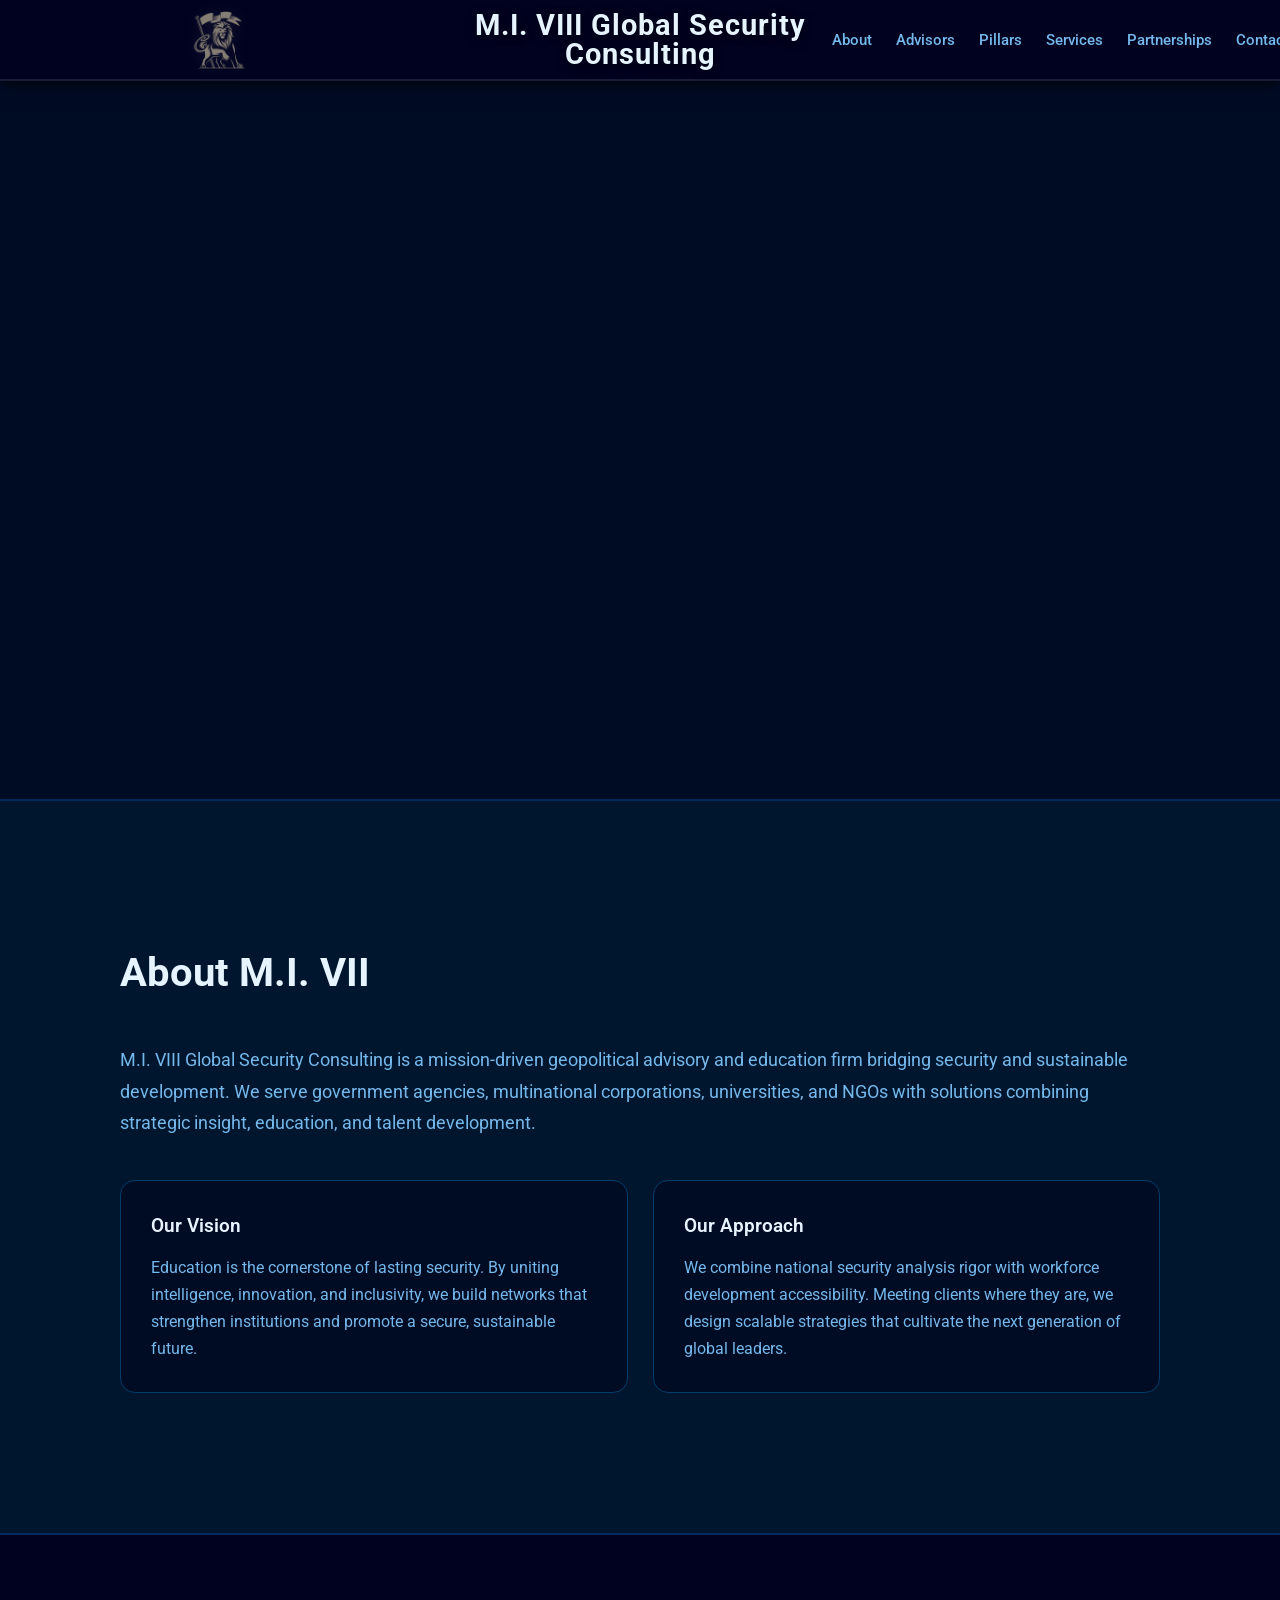
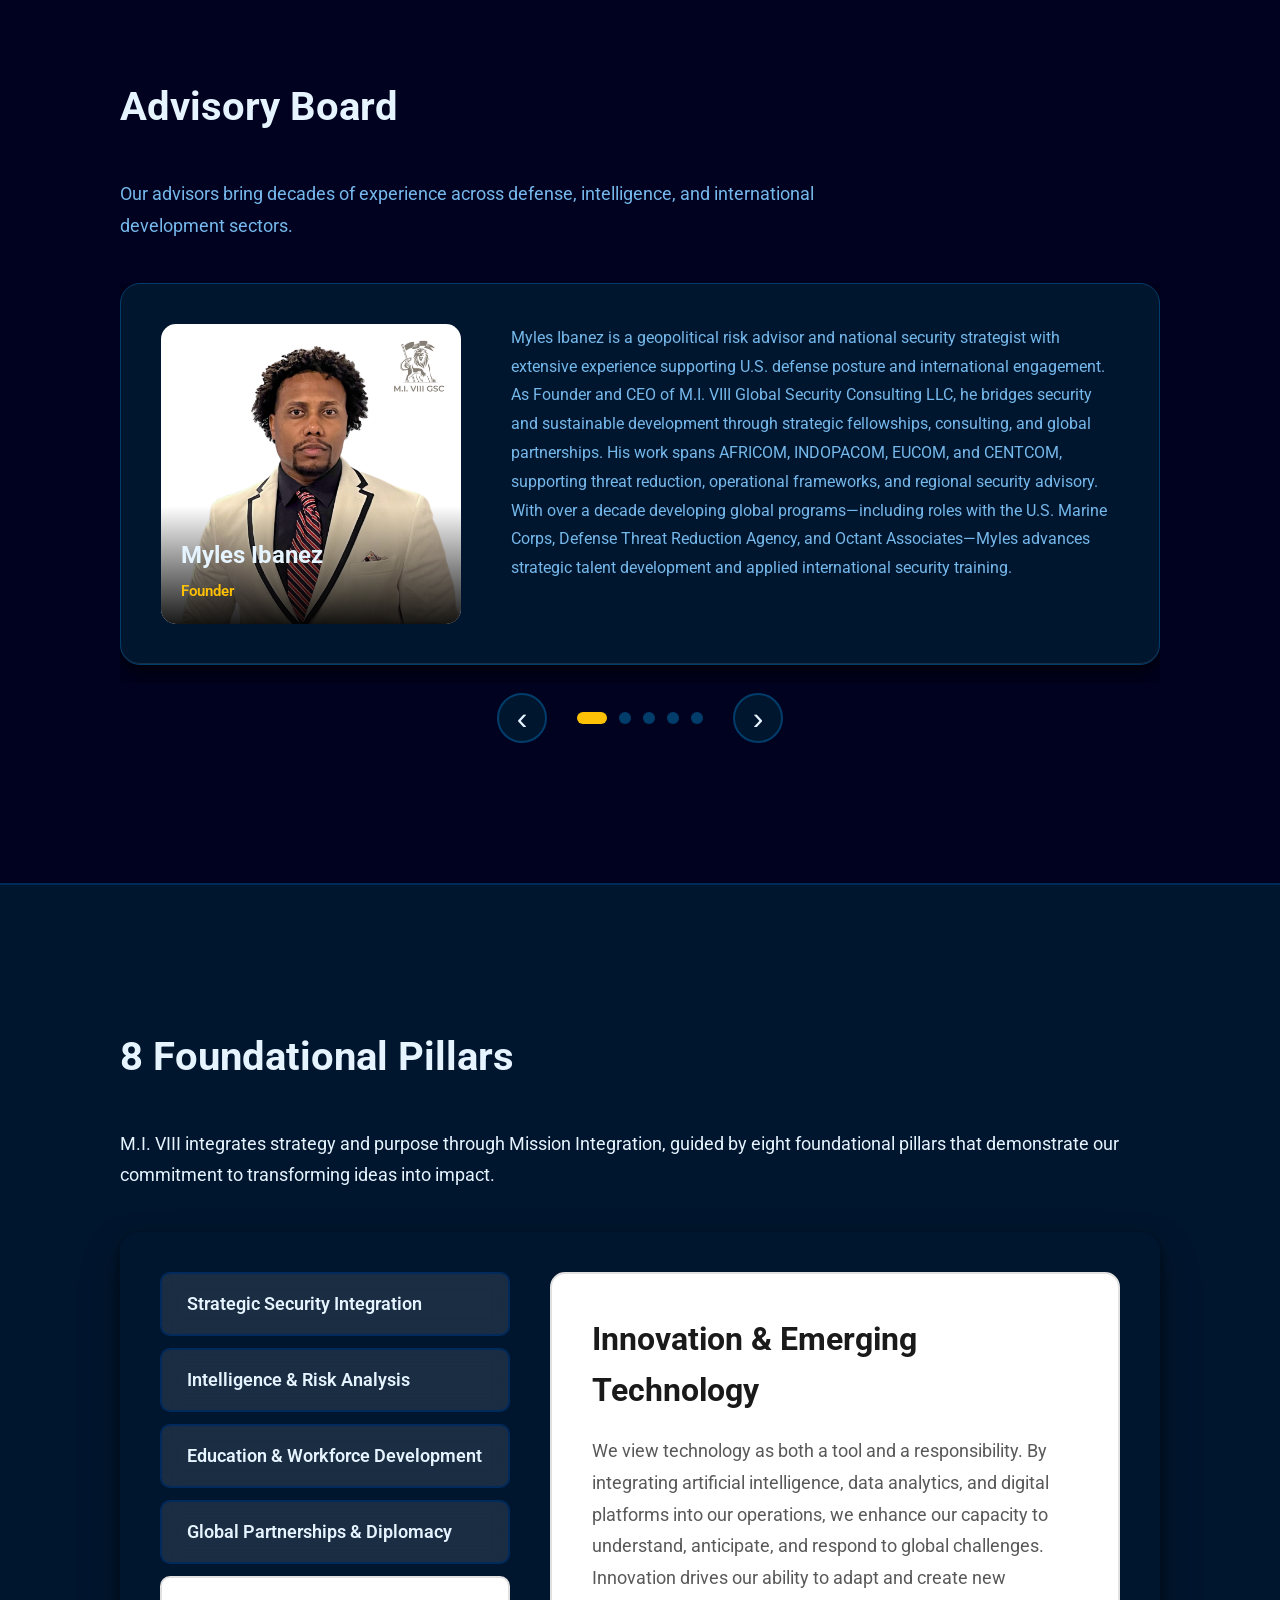
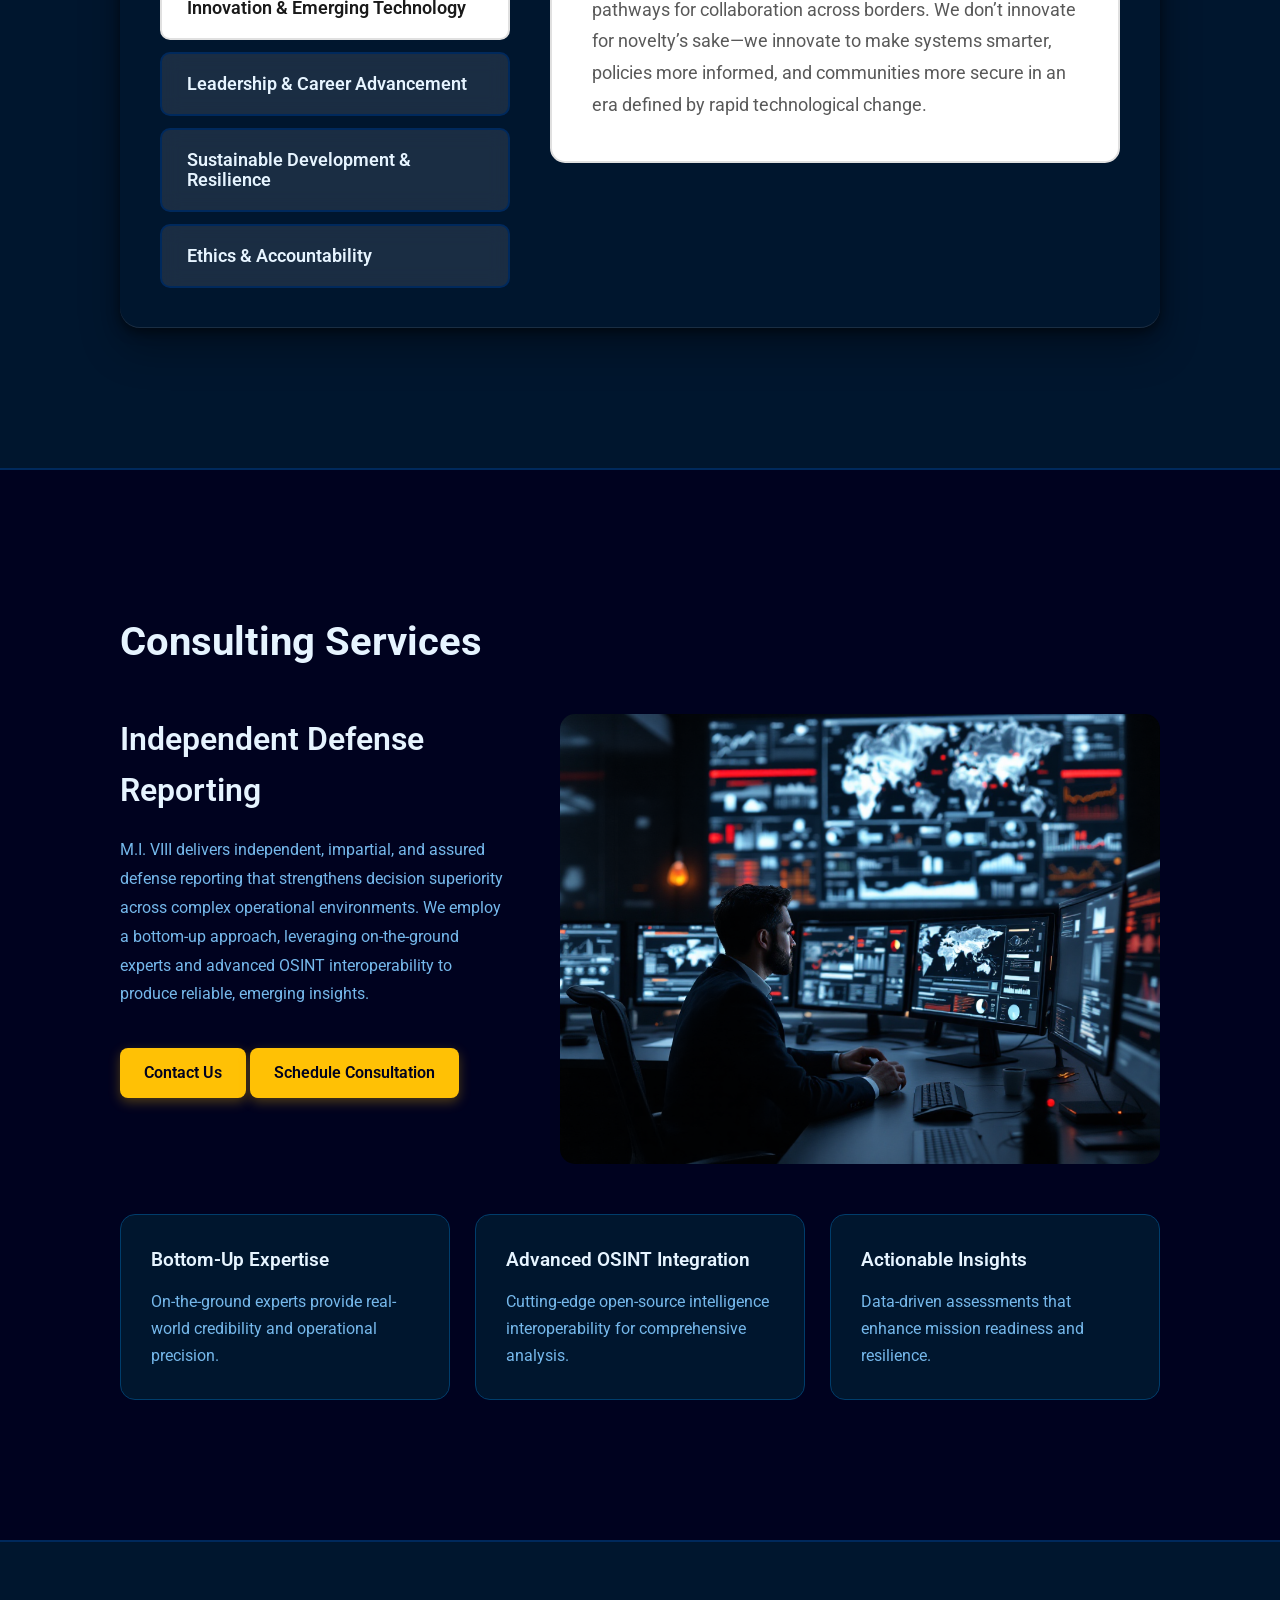
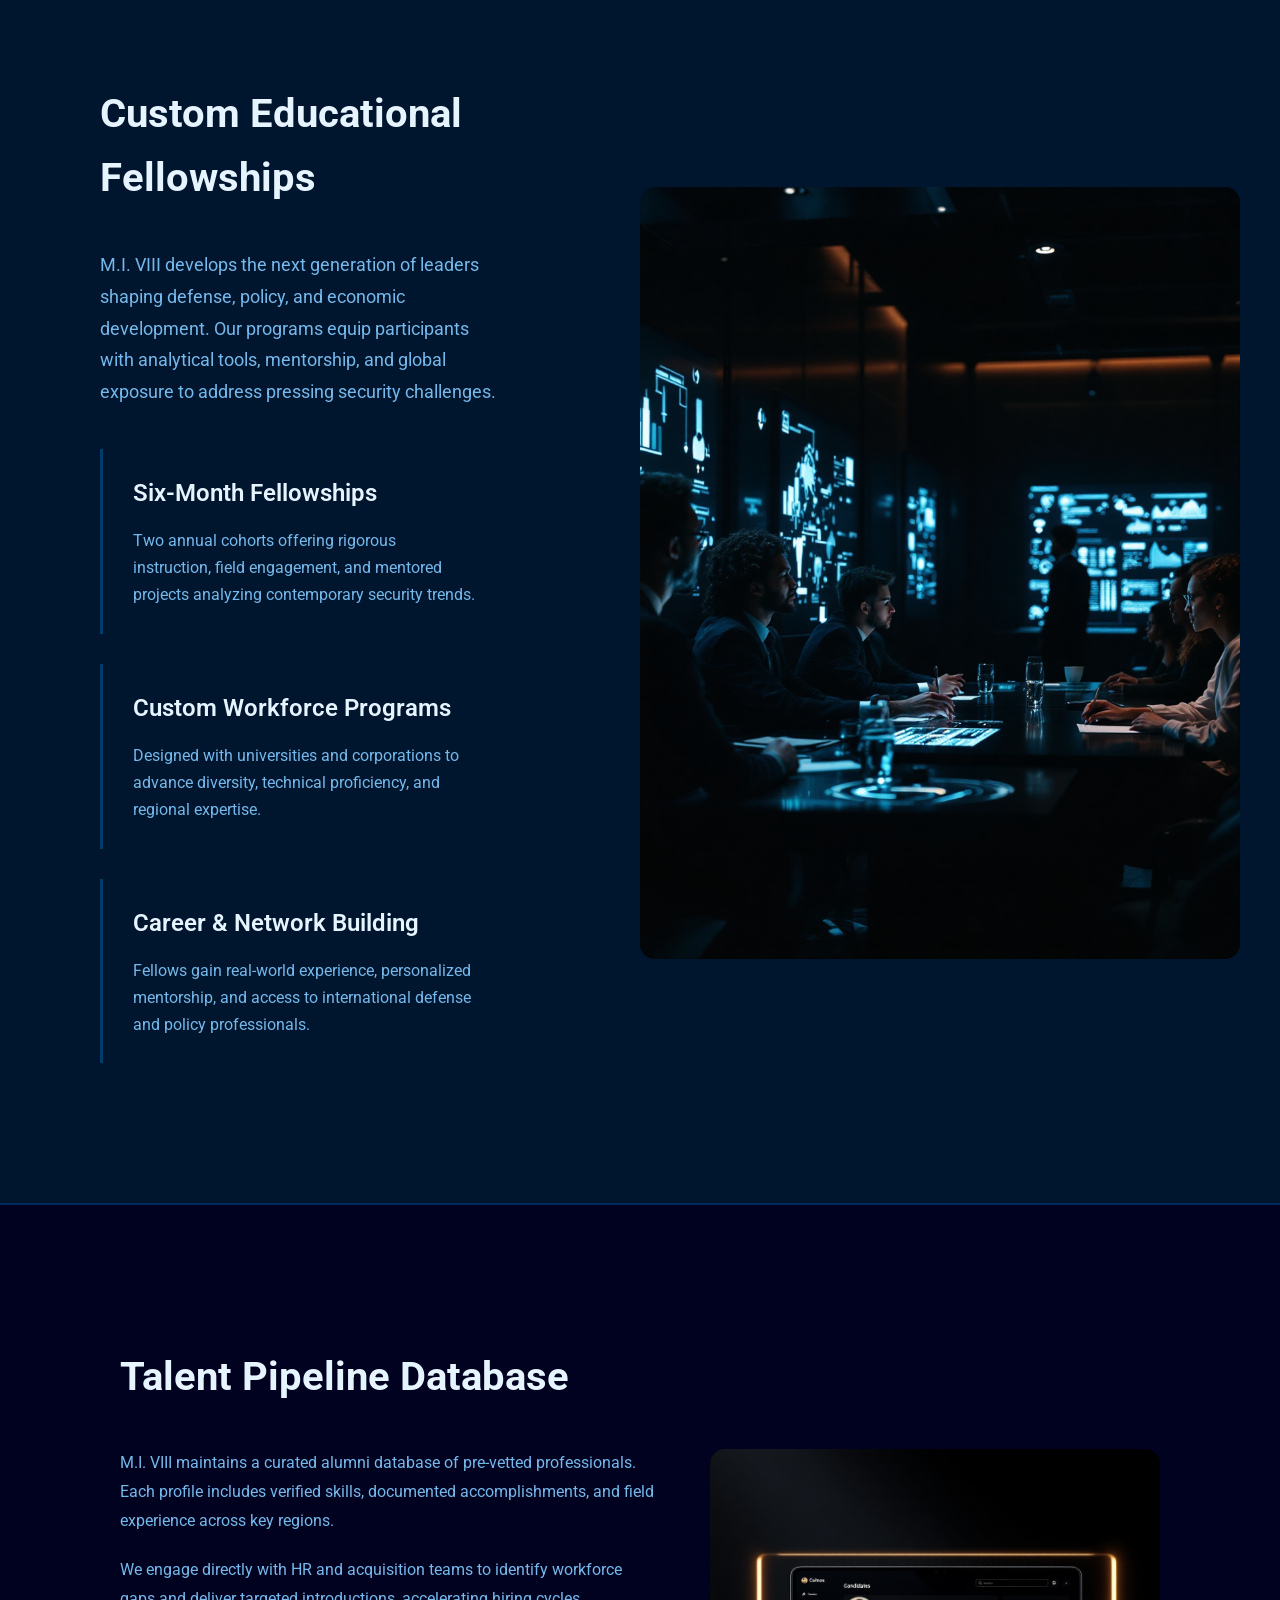
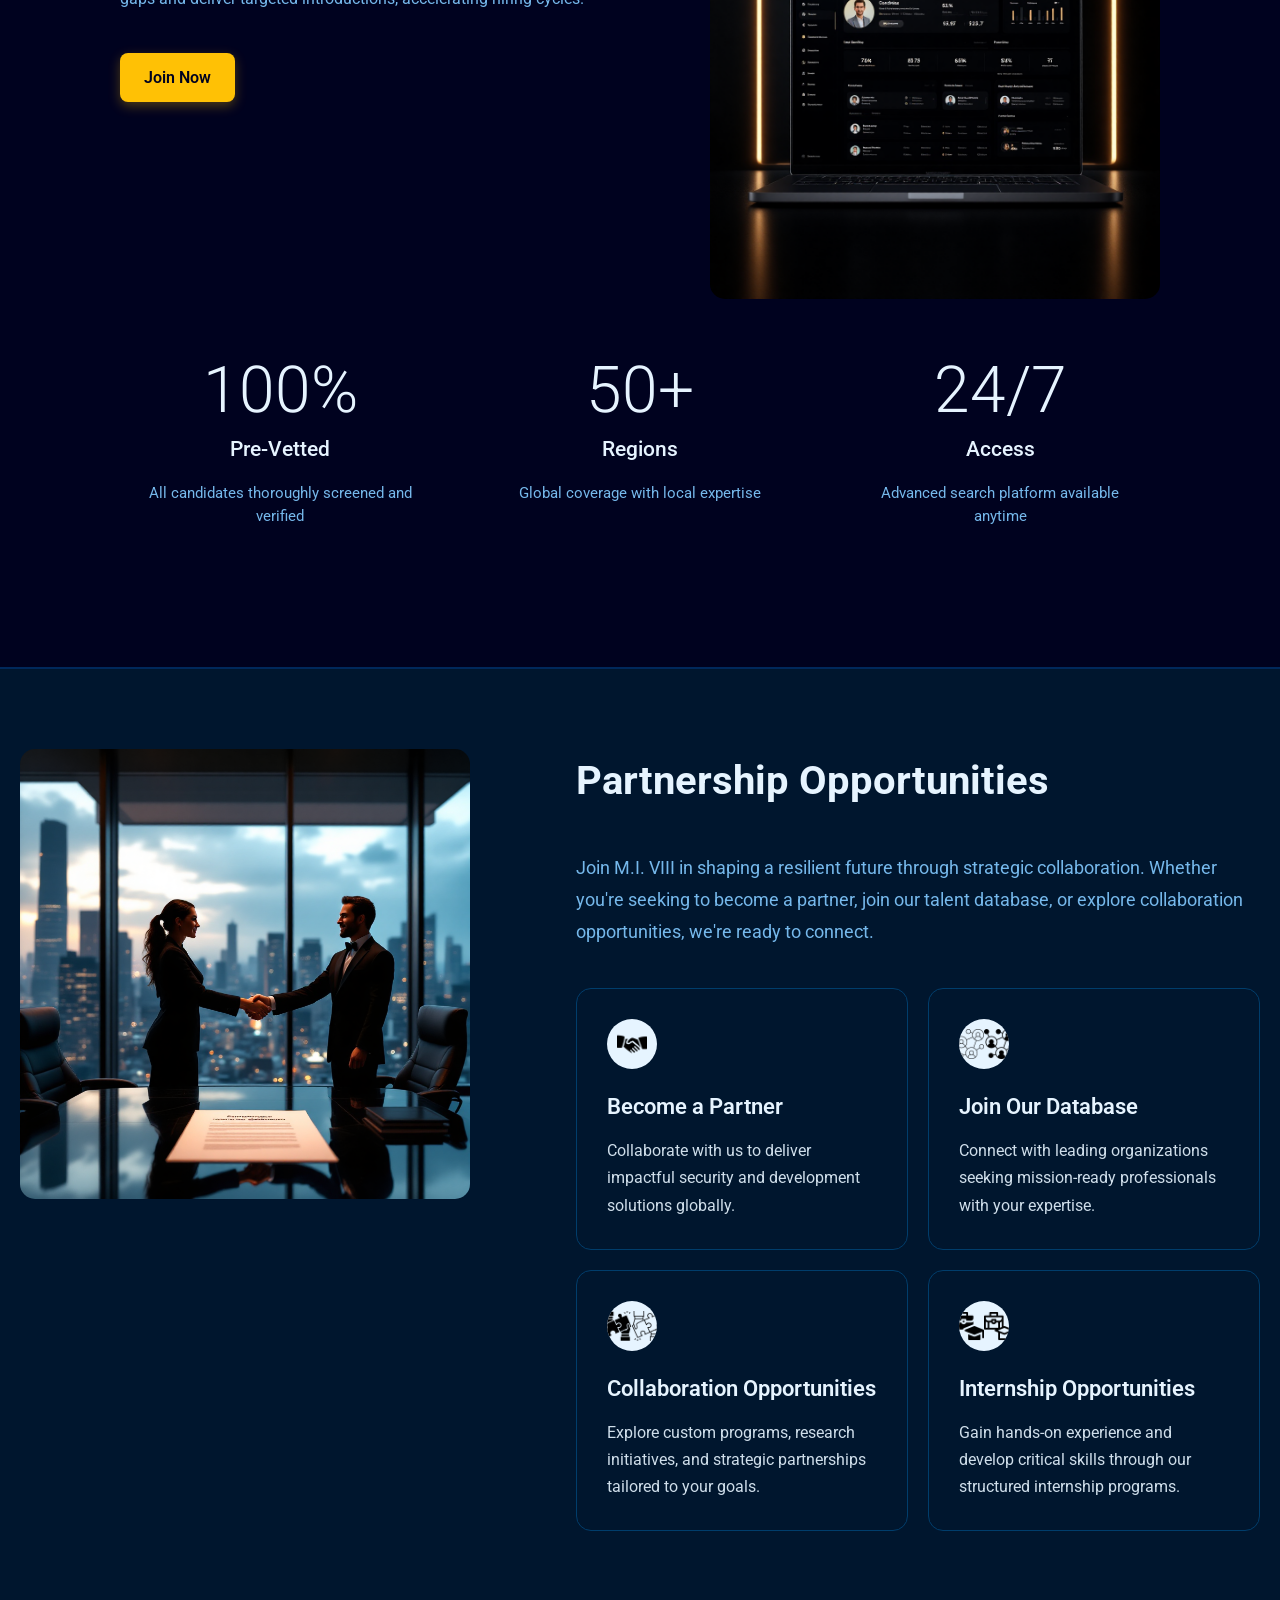
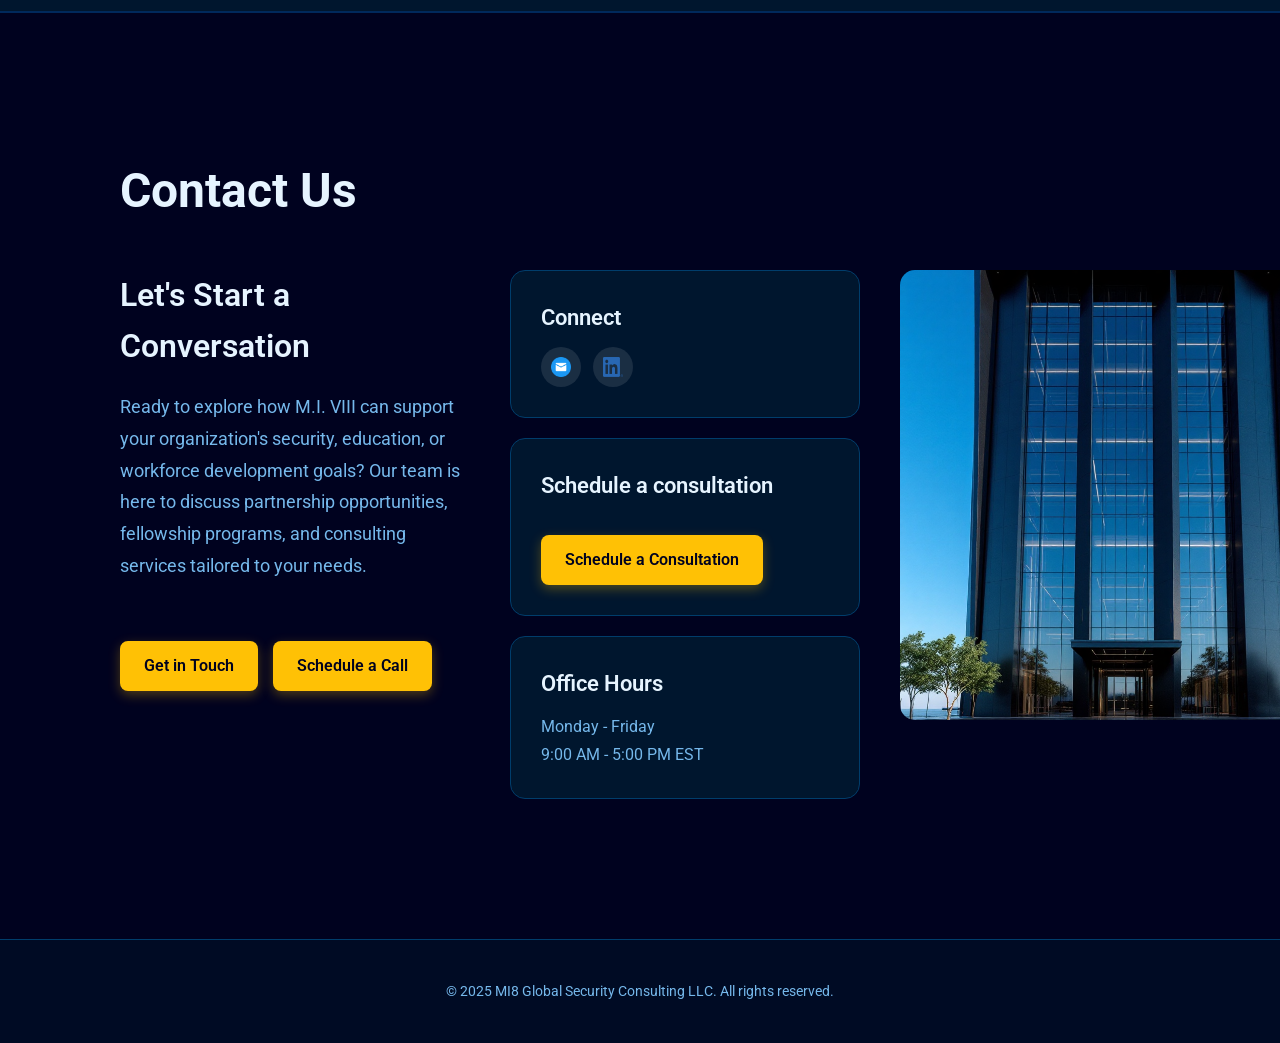
==== index.html @ d5c8fc40 "minor typo" ====
<!DOCTYPE html>
<html lang="en">
  <head>
    <meta charset="UTF-8" />
    <meta name="viewport" content="width=device-width, initial-scale=1.0" />
    <title>MI8 Global Security Consulting</title>
    <link rel="stylesheet" href="css/index.css" />
    <link rel="icon" href="resources/favicon.png" type="image/png" />
    <link rel="preconnect" href="https://fonts.googleapis.com" />
    <link rel="preconnect" href="https://fonts.gstatic.com" crossorigin />
    <link
      href="https://fonts.googleapis.com/css2?family=Roboto:wght@300;400;500;600;700&display=swap"
      rel="stylesheet"
    />
  </head>
  <body>
    <header class="main_header">
      <img src="resources/wordpress_transparent.png" alt="MI8 Logo" class="site_logo"/>
      <h1 class="site_title">M.I. VIII Global Security Consulting</h1>
      <nav class="header_nav">
        <div class="brand">
        <ul class="nav_menu">
          <li><a href="#about">About</a></li>
          <li><a href="#advisors">Advisors</a></li>
          <li><a href="#pillars">Pillars</a></li>
          <li><a href="#services">Services</a></li>
          <li><a href="#partnerships">Partnerships</a></li>
          <li><a href="#contact">Contact</a></li>
        </ul>
      </nav>
    </header>

    <main>
      <!-- Hero Section -->
      <section class="hero_section">
        <video class="hero_video" autoplay muted loop playsinline>
          <source src="resources/landing_video_v1.mp4" type="video/mp4" />
        </video>
      </section>

      <!-- About Section -->
      <section id="about" class="section about_section">
        <div class="section_container">
          <h2 class="section_title">About M.I. VII</h2>
          <p class="section_description">
            M.I. VIII Global Security Consulting is a mission-driven
            geopolitical advisory and education firm bridging security and
            sustainable development. We serve government agencies, multinational
            corporations, universities, and NGOs with solutions combining
            strategic insight, education, and talent development.
          </p>
          <div class="card_grid">
            <div class="info_card">
              <h3 class="card_header">Our Vision</h3>
              <p>
                Education is the cornerstone of lasting security. By uniting
                intelligence, innovation, and inclusivity, we build networks
                that strengthen institutions and promote a secure, sustainable
                future.
              </p>
            </div>
            <div class="info_card">
              <h3 class="card_header">Our Approach</h3>
              <p>
                We combine national security analysis rigor with workforce
                development accessibility. Meeting clients where they are, we
                design scalable strategies that cultivate the next generation of
                global leaders.
              </p>
            </div>
          </div>
        </div>
      </section>

      <!-- Advisors Section -->
      <section id="advisors" class="section advisors_section">
        <div class="section_container">
          <h2 class="section_title">Advisory Board</h2>
          <p class="section_description">
            Our advisors bring decades of experience across defense, intelligence, and international development sectors.
          </p>
          
          <div class="advisors_slider">
            <div class="advisor_card active">
              <div class="advisor_content">
                <div class="advisor_image_container">
                  <img src="resources/myles_ibanez.png" alt="Myles Ibanez" class="advisor_image">
                  <div class="advisor_title_overlay">
                    <h3 class="advisor_name">Myles Ibanez</h3>
                    <p class="advisor_role">Founder</p>
                  </div>
                </div>
                <div class="advisor_bio">
                  <p>Myles Ibanez is a geopolitical risk advisor and national security strategist with extensive experience supporting U.S. defense posture and international engagement. As Founder and CEO of M.I. VIII Global Security Consulting LLC, he bridges security and sustainable development through strategic fellowships, consulting, and global partnerships. His work spans AFRICOM, INDOPACOM, EUCOM, and CENTCOM, supporting threat reduction, operational frameworks, and regional security advisory. With over a decade developing global programs—including roles with the U.S. Marine Corps, Defense Threat Reduction Agency, and Octant Associates—Myles advances strategic talent development and applied international security training.</p>
                </div>
              </div>
            </div>
            
            <div class="advisor_card">
              <div class="advisor_content">
                <div class="advisor_image_container">
                  <img src="resources/5.png" alt="Adom Cooper" class="advisor_image">
                  <div class="advisor_title_overlay">
                    <h3 class="advisor_name">Adom Cooper</h3>
                    <p class="advisor_role">National Security & Foreign Policy Advisor</p>
                  </div>
                </div>
                <div class="advisor_bio">
                  <p>Adom M. Cooper is a national security and foreign policy professional, lawyer, and writer specializing in risk management, policy development, and emerging technologies. He has served the U.S. government, United Nations, American Society of International Law, and private consulting firms. Cooper holds a JD from Syracuse University College of Law and a BA from the University of Michigan. He authored the children's cybersecurity book RhinoRAM, is a Term Member at Council on Foreign Relations, and serves on the DC Bar. An avid traveler, he has walked on all seven continents.</p>
                </div>
              </div>
            </div>

            <div class="advisor_card">
              <div class="advisor_content">
                <div class="advisor_image_container">
                  <img src="resources/1.png" alt="Christopher Shell" class="advisor_image">
                  <div class="advisor_title_overlay">
                    <h3 class="advisor_name">Dr. Christopher Shell</h3>
                    <p class="advisor_role">Advisor</p>
                  </div>
                </div>
                <div class="advisor_bio">
                  <p>Dr. Christopher Shell is a historian and geopolitical analyst specializing in domestic drivers of U.S. foreign policy and Caribbean engagement. Based at a Washington, D.C. think tank, he provides research-driven strategic policy analysis and regional diplomacy insights. His work appears in Foreign Policy, World Politics Review, The National Interest, and Responsible Statecraft. Dr. Shell holds a Ph.D. in History from Michigan State University and advises at the intersection of domestic politics and international strategy.</p>
                </div>
              </div>
            </div>

            <div class="advisor_card">
              <div class="advisor_content">
                <div class="advisor_image_container">
                  <img src="resources/letisha_malcolm.png" alt="Letisha Malclom" class="advisor_image">
                  <div class="advisor_title_overlay">
                    <h3 class="advisor_name">Dr. Letisha Malcolm</h3>
                    <p class="advisor_role">International Education Advisor</p>
                  </div>
                </div>
                <div class="advisor_bio">
                  <p>Dr. Letisha Malcolm is an educator, strategist, and international affairs expert with over 15 years of experience across K-12 and higher education, the United Nations, UNESCO, and intergovernmental organizations. A Fulbright Scholar, she holds dual doctoral degrees in Education Administration and Social Policy from Morgan State University and a certificate in U.S. Public Policy from Harvard Extension School. Dr. Malcolm leads global initiatives in leadership development, policy innovation, and international collaboration. Her expertise spans strategic planning, policy analysis, and public diplomacy, focusing on inclusive governance, economic empowerment, and youth leadership. She has delivered keynote addresses at the UN General Assembly, U.S. State Department, and other prestigious venues.</p>
                </div>
              </div>
            </div>

            <div class="advisor_card">
              <div class="advisor_content">
                <div class="advisor_image_container">
                  <img src="resources/3.png" alt="Colonel (Ret) Mark Shuster" class="advisor_image">
                  <div class="advisor_title_overlay">
                    <h3 class="advisor_name">Colonel (Ret) Mark Shuster</h3>
                    <p class="advisor_role">Advisor at large</p>
                  </div>
                </div>
                <div class="advisor_bio">
                  <p>Mark Shuster is a senior operations and program management executive with over 33 years leading defense and aerospace initiatives. A retired U.S. Marine Corps Colonel, he brings expertise in military logistics, government contracting, systems integration, and strategic program execution. As Corporate Director at Delta Solutions & Strategies, Mr. Shuster oversees defense contracts exceeding $62 million supporting the U.S. Air Force and Navy. His leadership spans mission-critical operations, ISO-certified quality systems, and lifecycle program management. His military career includes directing infantry combat training for Marines deploying to Iraq and Afghanistan. He holds a B.A. from California State University, Northridge, and is a graduate of the U.S. Air War College and USMC Command and Staff College.</p>
                </div>
              </div>
            </div>
            
            <!-- Add remaining 3 advisors -->
          </div>
          
          <div class="slider_controls">
            <button class="slider_btn slider_prev" aria-label="Previous advisor">‹</button>
            <div class="slider_dots">
              <button class="slider_dot active" data-slide="0" aria-label="Advisor 1"></button>
              <button class="slider_dot" data-slide="1" aria-label="Advisor 2"></button>
              <button class="slider_dot" data-slide="2" aria-label="Advisor 3"></button>
              <button class="slider_dot" data-slide="3" aria-label="Advisor 4"></button>
              <button class="slider_dot" data-slide="4" aria-label="Advisor 5"></button>
            </div>
            <button class="slider_btn slider_next" aria-label="Next advisor">›</button>
          </div>
        </div>
      </section>

      <!-- Pillars Section -->
      <section id="pillars" class="section pillars_section">
        <div class="section_container pillars_container">
          <h2 class="section_title">8 Foundational Pillars</h2>
          <p class="section_description">
            M.I. VIII integrates strategy and purpose through Mission
            Integration, guided by eight foundational pillars that demonstrate
            our commitment to transforming ideas into impact.
          </p>

          <div class="pillars_wrapper">
            <video class="background_video" autoplay muted loop playsinline>
              <source src="resources/landing_page.mp4" type="video/mp4" />
            </video>

            <div class="pillars_layout">
              <nav class="pillars_nav">
                <button class="pillar_nav_item" data-pillar="1">
                  Strategic Security Integration
                </button>
                <button class="pillar_nav_item" data-pillar="2">
                  Intelligence & Risk Analysis
                </button>
                <button class="pillar_nav_item" data-pillar="3">
                  Education & Workforce Development
                </button>
                <button class="pillar_nav_item" data-pillar="4">
                  Global Partnerships & Diplomacy
                </button>
                <button class="pillar_nav_item active" data-pillar="5">
                  Innovation & Emerging Technology
                </button>
                <button class="pillar_nav_item" data-pillar="6">
                  Leadership & Career Advancement
                </button>
                <button class="pillar_nav_item" data-pillar="7">
                  Sustainable Development & Resilience
                </button>
                <button class="pillar_nav_item" data-pillar="8">
                  Ethics & Accountability
                </button>
              </nav>

              <div class="pillar_content_area">
                <article class="pillar_detail" data-detail="1">
                  <h3 class="pillar_detail_title">
                    Strategic Security Integration
                  </h3>
                  <p>
                    We approach security as an interconnected system—one that demands coordination across defense, diplomacy, innovation, and education. Our model ensures that every strategic effort reinforces the next, breaking down silos between government, academia, and industry. By aligning these forces, we develop frameworks that respond to global threats with precision and purpose. Integration isn’t just about efficiency; it’s about creating cohesive, sustainable solutions that strengthen institutions, empower communities, and advance collective stability.
                  </p>
                </article>
                <article class="pillar_detail" data-detail="2">
                  <h3 class="pillar_detail_title">
                    Intelligence & Risk Analysis
                  </h3>
                  <p>
                    We believe that informed action begins with disciplined intelligence. Through the responsible use of open-source and commercial data, we identify patterns, map risk environments, and anticipate disruption before it occurs. Our research-driven approach transforms raw information into strategic foresight—supporting leaders, policymakers, and organizations as they navigate an increasingly complex world. By grounding every recommendation in rigorous analysis, we provide clarity in uncertainty and empower decision-makers to act confidently, ethically, and with measurable impact.
                  </p>
                </article>
                <article class="pillar_detail" data-detail="3">
                  <h3 class="pillar_detail_title">
                    Education & Workforce Development
                  </h3>
                  <p>
                    We see diplomacy as the foundation of sustainable security. Building genuine partnerships across nations, sectors, and cultures allows us to bridge divides and amplify shared goals. Our collaborations are rooted in respect, transparency, and a belief that global stability requires cooperation, not competition. By fostering networks that connect governments, institutions, and innovators, we help turn dialogue into action—strengthening the bonds that protect peace, advance prosperity, and uphold the principles of shared responsibility in an interdependent world.
                  </p>
                </article>
                <article class="pillar_detail" data-detail="4">
                  <h3 class="pillar_detail_title">
                    Global Partnerships & Diplomacy
                  </h3>
                  <p>
                    We close the gap between academic learning and real-world readiness. Our fellowships, leadership programs, and skills-based training prepare individuals to meet the challenges of modern security and policy work. By empowering emerging professionals with the tools, mentorship, and networks they need, we build a workforce capable of advancing innovation and solving global challenges. Education, to us, is not only about knowledge—it’s about equipping people to lead, to serve, and to shape a more resilient and equitable future.
                  </p>
                </article>
                <article class="pillar_detail active" data-detail="5">
                  <h3 class="pillar_detail_title">
                    Innovation & Emerging Technology
                  </h3>
                  <p>
                    We view technology as both a tool and a responsibility. By integrating artificial intelligence, data analytics, and digital platforms into our operations, we enhance our capacity to understand, anticipate, and respond to global challenges. Innovation drives our ability to adapt and create new pathways for collaboration across borders. We don’t innovate for novelty’s sake—we innovate to make systems smarter, policies more informed, and communities more secure in an era defined by rapid technological change.
                  </p>
                </article>
                <article class="pillar_detail" data-detail="6">
                  <h3 class="pillar_detail_title">
                    Leadership & Career Advancement
                  </h3>
                  <p>
                    We develop leaders who think critically, act ethically, and adapt fearlessly. Our leadership philosophy is rooted in mentorship, reflection, and collaboration. We prepare individuals to navigate uncertainty, inspire trust, and influence outcomes in complex global systems. Through immersive programs and guided growth, we help professionals discover their purpose and strengthen their ability to lead with integrity. Leadership, for us, is not a title—it’s a commitment to driving progress through courage, competence, and compassion.
                  </p>
                </article>
                <article class="pillar_detail" data-detail="7">
                  <h3 class="pillar_detail_title">
                    Sustainable Development & Resilience
                  </h3>
                  <p>
                    We recognize that true security depends on sustainability. Our work integrates environmental stewardship, economic opportunity, and social equity into security frameworks to build long-term resilience. By empowering communities to thrive in the face of geopolitical and ecological disruption, we strengthen the foundation for global stability. Sustainability is not a separate objective—it’s embedded in how we design systems, deploy solutions, and measure success. Resilience is the product of balance—between people, planet, and progress.
                  </p>
                </article>
                <article class="pillar_detail" data-detail="8">
                  <h3 class="pillar_detail_title">Ethics & Accountability</h3>
                  <p>
                    We operate with integrity at every level of engagement. Accountability is the thread that connects our values to our impact. Every partnership, program, and policy we undertake is guided by transparency, fairness, and respect for those we serve. We believe that ethical governance is not optional—it is essential to trust, credibility, and lasting influence. By holding ourselves accountable to the highest standards, we ensure that our mission advances both national security and human dignity.
                  </p>
                </article>
              </div>
            </div>
          </div>
        </div>
      </section>

      <!-- Consulting Section -->
      <section id="services" class="section consulting_section">
        <div class="section_container">
          <h2 class="section_title">Consulting Services</h2>
          <div class="content_layout">
            <div class="content_text">
              <h3 class="content_subtitle">Independent Defense Reporting</h3>
              <p>
                M.I. VIII delivers independent, impartial, and assured defense
                reporting that strengthens decision superiority across complex
                operational environments. We employ a bottom-up approach,
                leveraging on-the-ground experts and advanced OSINT
                interoperability to produce reliable, emerging insights.
              </p>
              <a href="mailto:myles@gsc8.org" class="btn_contact">Contact Us</a>
              <a href="https://calendly.com/myles-gsc8/30min" class="btn_contact">Schedule Consultation</a>
            </div>
            <img
              class="content_image"
              src="resources/consulting_services.png"
              alt="Consulting Services"
            />
          </div>
          <div class="card_grid card_grid_three">
            <div class="info_card">
              <h3 class="card_header">Bottom-Up Expertise</h3>
              <p>
                On-the-ground experts provide real-world credibility and
                operational precision.
              </p>
            </div>
            <div class="info_card">
              <h3 class="card_header">Advanced OSINT Integration</h3>
              <p>
                Cutting-edge open-source intelligence interoperability for
                comprehensive analysis.
              </p>
            </div>
            <div class="info_card">
              <h3 class="card_header">Actionable Insights</h3>
              <p>
                Data-driven assessments that enhance mission readiness and
                resilience.
              </p>
            </div>
          </div>
        </div>
      </section>

      <!-- Education Section -->
      <section id="services" class="section education_section">
        <div class="section_container">
          <h2 class="section_title">Custom Educational Fellowships</h2>
          <p class="section_description">
            M.I. VIII develops the next generation of leaders shaping defense,
            policy, and economic development. Our programs equip participants
            with analytical tools, mentorship, and global exposure to address
            pressing security challenges.
          </p>
          <div class="timeline">
            <div class="timeline_item">
              <h3 class="timeline_title">Six-Month Fellowships</h3>
              <p>
                Two annual cohorts offering rigorous instruction, field
                engagement, and mentored projects analyzing contemporary
                security trends.
              </p>
            </div>
            <div class="timeline_item">
              <h3 class="timeline_title">Custom Workforce Programs</h3>
              <p>
                Designed with universities and corporations to advance
                diversity, technical proficiency, and regional expertise.
              </p>
            </div>
            <div class="timeline_item">
              <h3 class="timeline_title">Career & Network Building</h3>
              <p>
                Fellows gain real-world experience, personalized mentorship, and
                access to international defense and policy professionals.
              </p>
            </div>
          </div>
        </div>
        <img
          class="section_image"
          src="resources/custom_education_fellowship.png"
          alt="Educational Fellowship"
        />
      </section>

      <!-- Talent Pipeline Section -->
      <section id="services" class="section talent_section">
        <div class="section_container">
          <h2 class="section_title">Talent Pipeline Database</h2>
          <div class="content_layout">
            <div class="content_text">
              <p>
                M.I. VIII maintains a curated alumni database of pre-vetted
                professionals. Each profile includes verified skills, documented
                accomplishments, and field experience across key regions.
              </p>
              <p>
                We engage directly with HR and acquisition teams to identify
                workforce gaps and deliver targeted introductions, accelerating
                hiring cycles.
              </p>
              <a href="https://form.jotform.com/252927460978068" target="_blank" class="btn_contact">Join Now</a>

            </div>
            <img
              class="content_image"
              src="resources/talent_pipeline_database.png"
              alt="Talent Pipeline"
            />
          </div>
          <div class="stats_grid">
            <div class="stat_card">
              <div class="stat_number">100%</div>
              <div class="stat_label">Pre-Vetted</div>
              <p class="stat_description">
                All candidates thoroughly screened and verified
              </p>
            </div>
            <div class="stat_card">
              <div class="stat_number">50+</div>
              <div class="stat_label">Regions</div>
              <p class="stat_description">
                Global coverage with local expertise
              </p>
            </div>
            <div class="stat_card">
              <div class="stat_number">24/7</div>
              <div class="stat_label">Access</div>
              <p class="stat_description">
                Advanced search platform available anytime
              </p>
            </div>
          </div>
        </div>
      </section>

      <!-- Partnership Section -->
      <section id="services" class="section partnership_section">
        <div id="partnerships" class="partnership_layout">
          <div class="partnership_left">
            <img
              class="content_image"
              src="resources/partnership_opportunities.png"
              alt="Partnership"
            />
          </div>
          <div class="partnership_right">
            <h2 class="section_title">Partnership Opportunities</h2>
            <p class="section_description">
              Join M.I. VIII in shaping a resilient future through strategic
              collaboration. Whether you're seeking to become a partner, join
              our talent database, or explore collaboration opportunities, we're
              ready to connect.
            </p>
            <div class="card_grid card_grid_partnership">
              <a href="https://form.jotform.com/252928043091153" target="_blank" class="card_link">
                <div class="info_card">
                  <div class="card_icon">
                    <img src="resources/hand-shake-2.png" alt="partnership icon"  class="icon_default" />
                    <img src="resources/hand-shake.png" alt="partnership icon"  class="icon_hover" />
                  </div>
                  <h3 class="card_header">Become a Partner</h3>
                  <p>
                    Collaborate with us to deliver impactful security and
                    development solutions globally.
                  </p>
                </div>
              </a>
              
              <a href="https://form.jotform.com/252927460978068" target="_blank" class="card_link">
                <div class="info_card">
                  <div class="card_icon">
                    <img src="resources/networking-2.png" alt="networking icon" />
                    <img src="resources/networking.png" alt="networking icon" />
                  </div>
                  <h3 class="card_header">Join Our Database</h3>
                  <p>
                    Connect with leading organizations seeking mission-ready
                    professionals with your expertise.
                  </p>
                </div>
              </a>
              
              <a href="https://form.jotform.com/252928949058070" target="_blank" class="card_link">
                <div class="info_card">
                  <div class="card_icon">
                    <img src="resources/collaboration.png" alt="collaboration icon" />
                    <img src="resources/collaborate.png" alt="collaboration icon" />
                  </div>
                  <h3 class="card_header">Collaboration Opportunities</h3>
                  <p>
                    Explore custom programs, research initiatives, and strategic
                    partnerships tailored to your goals.
                  </p>
                </div>
              </a>
              
              <a href="https://form.jotform.com/252934095335158" target="_blank" class="card_link">
                <div class="info_card">
                  <div class="card_icon">
                    <img src="resources/internship.png" alt="internship icon" />
                    <img src="resources/internship-2.png" alt="internship icon" />
                  </div>
                  <h3 class="card_header">Internship Opportunities</h3>
                  <p>
                    Gain hands-on experience and develop critical skills through
                    our structured internship programs.
                  </p>
                </div>
              </a>
            </div>
          </div>
        </div>
      </section>

      <!-- Contact Section -->
      <section id="contact" class="section contact_section">
        <div class="section_container">
          <h2 class="section_title">Contact Us</h2>
          <div class="contact_layout">
            <div class="contact_left">
              <h3 class="content_subtitle">Let's Start a Conversation</h3>
              <p class="section_description">
                Ready to explore how M.I. VIII can support your organization's
                security, education, or workforce development goals? Our team is
                here to discuss partnership opportunities, fellowship programs,
                and consulting services tailored to your needs.
              </p>
              <div class="button_group">
                <a href="mailto:myles@gsc8.org" class="btn_contact">Get in Touch</a>
                  <a href="https://calendly.com/myles-gsc8/30min" 
                    target="_blank" 
                    class="btn_contact">
                    Schedule a Call
                  </a>
              </div>
            </div>
            <div class="contact_middle">
              <div class="contact_cards">
                <div class="info_card info_card_dark">
                  <h4 class="card_header">Connect</h4>
                  <div style="display: flex; gap: 12px; margin-top: 12px;">
                    <!-- Email Icon -->
                    <a href="mailto:myles@gsc8.org" 
                      style="width: 40px; height: 40px; border-radius: 50%; background-color: rgba(255, 255, 255, 0.1); display: flex; align-items: center; justify-content: center; text-decoration: none; transition: background-color 0.3s;"
                      onmouseover="this.style.backgroundColor='rgba(255, 255, 255, 0.2)'"
                      onmouseout="this.style.backgroundColor='rgba(255, 255, 255, 0.1)'">
                      <img src="resources/mail_icon_blue.png" alt="Email" style="width: 20px; height: 20px;">
                    </a>
                    
                    <!-- LinkedIn Icon -->
                    <a href="https://www.linkedin.com/company/mi8gsc/" 
                      target="_blank" 
                      rel="noopener noreferrer"
                      style="width: 40px; height: 40px; border-radius: 50%; background-color: rgba(255, 255, 255, 0.1); display: flex; align-items: center; justify-content: center; text-decoration: none; transition: background-color 0.3s;"
                      onmouseover="this.style.backgroundColor='rgba(255, 255, 255, 0.2)'"
                      onmouseout="this.style.backgroundColor='rgba(255, 255, 255, 0.1)'">
                      <img src="resources/LI-In-Bug.png" alt="LinkedIn" style="width: 20px; height: 20px;">
                    </a>
                  </div>
                </div>
                <div class="info_card info_card_dark">
                  <h4 class="card_header">Schedule a consultation</h4>
                  <a href="https://calendly.com/myles-gsc8/30min" target="_blank" class="btn_contact">Schedule a Consultation</a>
                </div>
                <div class="info_card info_card_dark">
                  <h4 class="card_header">Office Hours</h4>
                  <p>Monday - Friday<br />9:00 AM - 5:00 PM EST</p>
                </div>
              </div>
            </div>
            <div class="contact_right">
              <img
                class="content_image"
                src="resources/contact_us.png"
                alt="Office Building"
              />
            </div>
          </div>
        </div>
      </section>
    </main>

    <footer class="site_footer">
      &copy; 2025 MI8 Global Security Consulting LLC. All rights reserved.
    </footer>

    <script src="js/main.js"></script>
  </body>
</html>
---- css/index.css ----
:root {
  --primary: hsl(198 100% 47%);
  --secondary: hsl(37 100% 40%);

  /* status */
  --danger: hsl(7 100% 66%);
  --warning: hsl(53 100% 21%);
  --success: hsl(162 100% 22%);
  --info: hsl(217 100% 70%);

  /* background color */
  --bg-dark: hsl(237 100% 6%);
  --bg: hsl(221 100% 7%);
  --bg-light: hsl(211 100% 9%);

  /* text colors (light colors) */
  --text: hsl(207 100% 95%);
  --text-muted: hsl(206 75% 69%);

  /* Light mode text (dark colors) */
  --text-dark: hsl(0, 0%, 10%);
  --text-dark-muted: hsl(0, 0%, 35%);

  /* Borders and effects */
  --border: hsl(206 100% 21%);
  --border-muted: hsl(213 100% 18%);
  --gradient: linear-gradient(0deg, var(--bg) 95%, var(--bg-light));
  --gradient-hover: linear-gradient(0deg, var(--bg), var(--bg-light));

  /* Shadow colors */
  --shadow-intense: rgba(0, 0, 0, 0.5);
  --shadow-soft: rgba(0, 0, 0, 0.3);
  --shadow-subtle: rgba(0, 0, 0, 0.15);
  --shadow-light: rgba(0, 0, 0, 0.08);
  --highlight-subtle: rgba(255, 255, 255, 0.1);
  --highlight-bright: rgba(255, 255, 255, 0.15);

  --highlight: hsl(202 100% 26%);

  /* Light backgrounds */
  --bg-white: hsl(0, 0%, 100%);
  --bg-light-grey: hsl(0, 0%, 91%);
  --border-light: hsl(0, 0%, 88%);

  /* Accent colors - Gold */
  --accent-gold: hsl(45 100% 51%);
  --accent-gold-hover: hsl(43 100% 45%);
  --accent-gold-dark: hsl(41 100% 38%);

  /* Gold shadow colors */
  --shadow-gold: rgba(255, 193, 7, 0.3);
  --shadow-gold-hover: rgba(255, 193, 7, 0.4);
}

/* ===== GLOBAL STYLES ===== */
* {
  margin: 0;
  padding: 0;
  box-sizing: border-box;
}

html {
  scroll-behavior: smooth;
}

/* Offset for sticky header */
section[id] {
  scroll-margin-top: 80px;
}

/* ===== HEADER ===== */
.main_header {
  backdrop-filter: blur(10px);
  border-bottom: 1px solid var(--highlight-subtle);
  box-shadow: 0 -1px 0 0 var(--highlight-subtle) inset,
    0 2px 8px var(--shadow-intense), 0 8px 20px var(--shadow-soft);
  position: sticky;
  top: 0;
  z-index: 1000;
  padding: 0 40px;
  display: grid;
  grid-template-columns: repeat(12, 1fr);
  align-items: center;
  padding: 10px;
  background-color: var(--bg-dark);
}

.header_nav {
  grid-column: span 4;
  justify-self: center;
}

.brand {
  display: flex;
  justify-content: left;
  transition: transform 0.3s ease;
  cursor: pointer;
}

.site_logo {
  filter: drop-shadow(0 2px 8px var(--highlight-subtle));
  transition: filter 0.3s ease;
  grid-column: span 4;
  max-height: 60px;
  justify-self: center;
}

.site_title {
  font-size: 1.6rem;
  font-weight: 700;
  color: var(--text);
  margin: 0;
  line-height: 1;
  letter-spacing: 1px;
  text-shadow: 0 2px 10px var(--shadow-intense);

  grid-column: span 4;
  text-align: center;
  font-size: 1.8rem;
  font-weight: bold;
}

.brand:hover {
  transform: translateY(-2px);
}

.brand:hover .site_logo {
  filter: drop-shadow(0 4px 12px var(--highlight-bright));
}

.nav_menu {
  margin: 0;
  padding: 0;
  justify-content: flex-end;

  display: flex;
  gap: 1.5rem;
  list-style: none;
}

.nav_menu a {
  color: var(--text-muted);
  text-decoration: none;
  font-size: 0.95rem;
  font-weight: 500;
  transition: all 0.3s ease;
  position: relative;
  padding: 8px 0;
}

.nav_menu a:hover {
  color: var(--accent-gold);
  text-shadow: 0 0 10px var(--shadow-gold);
}
.nav_menu a::after {
  content: "";
  position: absolute;
  bottom: 0;
  left: 50%;
  transform: translateX(-50%);
  width: 0;
  height: 2px;
  background: linear-gradient(
    90deg,
    transparent,
    var(--accent-gold),
    transparent
  );
  transition: width 0.3s ease;
}

.nav_menu a:hover::after {
  width: 100%;
}

/* Mobile Menu Toggle */
.mobile_menu_toggle {
  display: none;
  background: none;
  border: none;
  color: var(--text);
  font-size: 1.5rem;
  cursor: pointer;
  padding: 5px;
  transition: transform 0.3s ease;
}

.mobile_menu_toggle:hover {
  transform: scale(1.1);
}

body {
  font-family: "Roboto", sans-serif;
  background-color: var(--bg);
  color: var(--text);
  line-height: 1.6;
}

.section_title {
  font-size: 2.5rem;
  font-weight: 700;
  margin-bottom: 40px;
  color: var(--text-dark);
}

.content_subtitle {
  font-size: 2rem;
  font-weight: 600;
  margin-bottom: 20px;
  color: inherit;
}

.section_description {
  font-size: 1.1rem;
  line-height: 1.8;
  margin-bottom: 40px;
  color: var(--text-dark);
}

.card_header {
  font-size: 1.2rem;
  font-weight: 600;
  margin-bottom: 12px;
  color: inherit;
}

/* ===== LAYOUT COMPONENTS ===== */
.section {
  padding: 80px 20px;
}

.section_container {
  max-width: 1200px;
  margin: 0 auto;
  padding: 60px 80px;
  border-radius: 20px;
}

/* ===== HERO SECTION ===== */
.hero_section {
  position: relative;
  width: 100%;
  aspect-ratio: 16 / 9;
  overflow: hidden;
  border-bottom: 2px solid var(--border-muted);
}

.hero_video {
  position: absolute;
  top: 0;
  left: 0;
  width: 100%;
  height: 100%;
  object-fit: cover;
}

/* ===== CONTENT LAYOUTS ===== */
.content_layout {
  display: flex;
  gap: 50px;
  align-items: flex-start;
  margin-bottom: 50px;
}

.content_text {
  flex: 1;
  min-width: 0;
}

.content_text p {
  margin-bottom: 20px;
  line-height: 1.8;
}

.content_text p:last-child {
  margin-bottom: 0;
}

.content_image {
  aspect-ratio: 1/1;
  height: 450px;
  object-fit: cover;
  border-radius: 15px;
  flex-shrink: 0;
}

.section_image {
  width: 100%;
  max-width: 600px;
  height: auto;
  object-fit: cover;
  border-radius: 15px;
  margin-right: 20px;
}

/* ===== CARD COMPONENTS ===== */
.card_grid {
  display: grid;
  grid-template-columns: repeat(2, 1fr);
  gap: 25px;
}

.card_grid_three {
  grid-template-columns: repeat(3, 1fr);
}

.info_card {
  padding: 30px;
  border: 2px solid var(--border-light);
  border-radius: 15px;
  background-color: var(--bg-white);
  color: var(--text-dark-muted);
}

.info_card p {
  line-height: 1.7;
  margin: 0;
}

.info_card_wide {
  grid-column: 1 / -1;
}

/* ===== BUTTONS ===== */
.button_group {
  display: flex;
  gap: 15px;
  flex-wrap: wrap;
  margin-top: 35px;
}

.btn {
  padding: 14px 28px;
  font-size: 0.95rem;
  font-weight: 500;
  border-radius: 8px;
  border: 2px solid var(--accent-gold);
  cursor: pointer;
  transition: all 0.3s ease;
  font-family: inherit;
}

.btn_contact {
  display: inline-block;
  margin-top: 1.2rem;
  padding: 0.75rem 1.5rem;
  background-color: var(--accent-gold);
  color: var(--bg-dark);
  text-decoration: none;
  font-weight: 600;
  border-radius: 8px;
  transition: background-color 0.3s ease, transform 0.2s ease,
    box-shadow 0.3s ease;
  box-shadow: 0 4px 12px var(--shadow-gold);
}

.btn_contact:hover {
  background-color: var(--accent-gold-hover);
  transform: translateY(-2px);
  box-shadow: 0 6px 16px var(--shadow-gold-hover);
}

.btn_primary {
  background-color: var(--accent-gold);
  color: var(--bg-dark);
  border-color: var(--accent-gold);
}

.btn_primary:hover {
  background-color: var(--accent-gold-hover);
  border-color: var(--accent-gold-hover);
}

.btn_secondary {
  background-color: transparent;
  color: var(--accent-gold);
  border-color: var(--accent-gold);
}

.btn_secondary:hover {
  background-color: var(--accent-gold);
  color: var(--bg-dark);
}

/* ===== SECTION SPECIFIC STYLES ===== */

/* Mission Section */
.mission_section {
  background-color: var(--bg-white);
  color: var(--text-dark);
}

.mission_section .section_container {
  background-color: var(--bg-white);
  border: 2px solid var(--border-light);
  box-shadow: 0 -1px 0 0 var(--highlight-subtle) inset,
    0 4px 12px var(--shadow-light), 0 20px 40px var(--shadow-subtle);
}

.mission_section .section_title {
  color: var(--text-dark);
}

.mission_section .section_description {
  color: var(--text-dark-muted);
}

.mission_section .content_image {
  width: 300px;
  height: 300px;
}

/* About Section */
.about_section {
  background-color: var(--bg-light);
  color: var(--text);
  border-bottom: 2px solid var(--border-muted);
}

.about_section .section_container {
  background-color: transparent;
  border: none;
  box-shadow: none;
}

.about_section .section_title {
  color: var(--text);
}

.about_section .section_description {
  color: var(--text-muted);
}

.about_section .card_header {
  color: var(--text);
}

.about_section .info_card {
  background-color: var(--bg);
  border: 1px solid var(--border);
  color: var(--text-muted);
}

/* Advisors Section */
.advisors_section {
  background-color: var(--bg-dark);
  color: var(--text);
  border-bottom: 2px solid var(--border-muted);
}

.advisors_section .section_container {
  background-color: transparent;
  border: none;
  box-shadow: none;
}

.advisors_section .section_title {
  color: var(--text);
}

.advisors_section .section_description {
  color: var(--text-muted);
  text-align: left;
  max-width: 800px;
}

.advisors_slider {
  position: relative;
  overflow: hidden;
  min-height: 400px;
}

.advisor_card {
  position: absolute;
  top: 0;
  left: 0;
  width: 100%;
  opacity: 0;
  visibility: hidden;
  transition: all 0.5s ease;
  transform: translateX(50px);
}

.advisor_card.active {
  opacity: 1;
  visibility: visible;
  transform: translateX(0);
  position: relative;
}

.advisor_content {
  display: flex;
  gap: 50px;
  align-items: flex-start;
  background-color: var(--bg-light);
  border: 1px solid var(--border);
  border-radius: 20px;
  padding: 40px;
  box-shadow: 0 -1px 0 0 var(--highlight-subtle) inset,
    0 4px 12px var(--shadow-intense), 0 20px 40px var(--shadow-soft);
}

.advisor_image_container {
  flex: 0 0 300px;
  position: relative;
}

.advisor_image {
  width: 100%;
  aspect-ratio: 1/1;
  object-fit: cover;
  border-radius: 15px;
  display: block;
}

.advisor_title_overlay {
  position: absolute;
  bottom: 0;
  left: 0;
  right: 0;
  background: linear-gradient(to top, rgba(0, 0, 0, 0.9), transparent);
  padding: 30px 20px 20px;
  border-radius: 0 0 15px 15px;
}

.advisor_name {
  font-size: 1.5rem;
  font-weight: 700;
  color: var(--text);
  margin: 0 0 5px 0;
}

.advisor_role {
  font-size: 0.95rem;
  color: var(--accent-gold);
  font-weight: 600;
  margin: 0;
}

.advisor_bio {
  flex: 1;
  display: flex;
  flex-direction: column;
  gap: 20px;
}

.advisor_bio p {
  color: var(--text-muted);
  line-height: 1.8;
  margin: 0;
}

/* Slider Controls */
.slider_controls {
  display: flex;
  justify-content: center;
  align-items: center;
  gap: 30px;
  margin-top: 10px;
}

.slider_btn {
  background-color: var(--bg-light);
  border: 2px solid var(--border);
  color: var(--text);
  width: 50px;
  height: 50px;
  border-radius: 50%;
  font-size: 2rem;
  cursor: pointer;
  transition: all 0.3s ease;
  display: flex;
  align-items: center;
  justify-content: center;
  line-height: 1;
}

.slider_btn:hover {
  background-color: var(--accent-gold);
  border-color: var(--accent-gold);
  color: var(--bg-dark);
  transform: scale(1.1);
}

.slider_dots {
  display: flex;
  gap: 12px;
}

.slider_dot {
  width: 12px;
  height: 12px;
  border-radius: 50%;
  background-color: var(--border);
  border: none;
  cursor: pointer;
  transition: all 0.3s ease;
  padding: 0;
}

.slider_dot:hover {
  background-color: var(--accent-gold);
  transform: scale(1.2);
}

.slider_dot.active {
  background-color: var(--accent-gold);
  width: 30px;
  border-radius: 6px;
}

/* Pillars Section */
.pillars_section {
  background-color: var(--bg-light);
  color: var(--text);
  border-bottom: 2px solid var(--border-muted);
}

.pillars_container {
  background-color: transparent;
  border: none;
  box-shadow: none;
}

.pillars_section .section_title,
.pillars_section .section_description {
  color: var(--text);
}

.pillars_wrapper {
  position: relative;
  min-height: 600px;
  border-radius: 20px;
  overflow: hidden;
  box-shadow: 0 -1px 0 0 var(--highlight-subtle) inset,
    0 4px 12px var(--shadow-intense), 0 20px 40px var(--shadow-soft);
}

.background_video {
  position: absolute;
  top: 0;
  left: 0;
  width: 100%;
  height: 100%;
  object-fit: cover;
  opacity: 0.3;
}

.pillars_layout {
  position: relative;
  z-index: 2;
  display: flex;
  gap: 40px;
  padding: 40px;
}

.pillars_nav {
  flex: 0 0 350px;
  display: flex;
  flex-direction: column;
  gap: 12px;
}

.pillar_nav_item {
  background-color: var(--highlight-subtle);
  backdrop-filter: blur(10px);
  border: 2px solid var(--border-muted);
  border-radius: 10px;
  padding: 20px 25px;
  color: var(--text);
  font-size: 1.1rem;
  font-weight: 600;
  text-align: left;
  cursor: pointer;
  transition: all 0.3s ease;
  font-family: inherit;
}

.pillar_nav_item:hover {
  background-color: var(--accent-gold);
  border-color: var(--accent-gold);
  color: var(--bg-dark);
  transform: translateX(5px);
}

.pillar_nav_item.active {
  background-color: var(--bg-white);
  border-color: var(--border-light);
  color: var(--text-dark);
}

.pillar_content_area {
  flex: 1;
  position: relative;
  min-height: 400px;
}

.pillar_detail {
  position: absolute;
  top: 0;
  left: 0;
  right: 0;
  width: 100%;
  background-color: var(--bg-white);
  backdrop-filter: blur(10px);
  border: 2px solid var(--border-light);
  border-radius: 15px;
  padding: 40px;
  opacity: 0;
  visibility: hidden;
  transition: all 0.5s ease;
  transform: translateX(20px);
  box-sizing: border-box;
}

.pillar_detail.active {
  opacity: 1;
  visibility: visible;
  transform: translateX(0);
}

.pillar_detail_title {
  font-size: 2rem;
  font-weight: 700;
  color: var(--text-dark);
  margin-bottom: 20px;
}

.pillar_detail p {
  font-size: 1.1rem;
  line-height: 1.8;
  color: var(--text-dark-muted);
}

/* Consulting Section */
.consulting_section {
  background-color: var(--bg-dark);
  color: var(--text);
  border-bottom: 2px solid var(--border-muted);
}

.consulting_section .section_container {
  background-color: transparent;
  border: none;
  box-shadow: none;
}

.consulting_section .section_title {
  color: var(--text);
}

.consulting_section .content_subtitle {
  color: var(--text);
}

.consulting_section .content_text p {
  color: var(--text-muted);
}

.consulting_section .card_header {
  color: var(--text);
}

.consulting_section .info_card {
  background-color: var(--bg-light);
  border: 1px solid var(--border);
  color: var(--text-muted);
}

.consulting_section .content_image {
  width: 600px;
}

/* Education Section */
.education_section {
  background-color: var(--bg-light);
  color: var(--text);
  display: flex;
  gap: 60px;
  align-items: center;
  justify-content: center;
  margin: 0 auto;
  border-bottom: 2px solid var(--border-muted);
}

.education_section .section_container {
  background-color: transparent;
  border: none;
  box-shadow: none;
}

.education_section .section_title {
  color: var(--text);
}

.education_section .section_description {
  color: var(--text-muted);
}

.timeline {
  display: flex;
  flex-direction: column;
  gap: 30px;
}

.timeline_item {
  padding: 25px;
  border-left: 3px solid var(--border);
  padding-left: 30px;
}

.timeline_title {
  font-size: 1.5rem;
  font-weight: 600;
  margin-bottom: 15px;
  color: var(--text);
}

.timeline_item p {
  color: var(--text-muted);
  line-height: 1.7;
}

/* Talent Section */
.talent_section {
  background-color: var(--bg-dark);
  color: var(--text);
  border-bottom: 2px solid var(--border-muted);
}

.talent_section .section_container {
  background-color: transparent;
  border: none;
  box-shadow: none;
}

.talent_section .section_title {
  color: var(--text);
}

.talent_section .content_text p {
  color: var(--text-muted);
}

.stats_grid {
  display: flex;
  gap: 40px;
  justify-content: space-between;
  margin-top: 60px;
}

.stat_card {
  flex: 1;
  text-align: center;
}

.stat_number {
  font-size: 4rem;
  font-weight: 300;
  color: var(--text);
  line-height: 1;
  margin-bottom: 10px;
}

.stat_label {
  font-size: 1.3rem;
  font-weight: 500;
  color: var(--text);
  margin-bottom: 15px;
}

.stat_description {
  font-size: 0.95rem;
  line-height: 1.5;
  color: var(--text-muted);
  max-width: 280px;
  margin: 0 auto;
}

/* Partnership Section */
.partnership_section {
  background-color: var(--bg-light);
  color: var(--text);
  border-bottom: 2px solid var(--border-muted);
}

.partnership_layout {
  max-width: 1400px;
  margin: 0 auto;
  display: flex;
  gap: 60px;
  align-items: flex-start;
}

.partnership_left {
  flex: 0 0 40%;
}

.partnership_right {
  flex: 1;
  min-width: 0;
}

.partnership_section .section_title {
  color: var(--text);
}

.partnership_section .section_description {
  color: var(--text-muted);
}

.card_grid_partnership {
  display: grid;
  grid-template-columns: repeat(2, 1fr);
  gap: 20px;
}

.partnership_section .info_card {
  background-color: var(--bg-light);
  border: 1px solid var(--border);
  color: var(--text);
  transition: all 0.3s ease;
}

.partnership_section .info_card:hover {
  background-color: var(--accent-gold);
  border-color: var(--accent-gold);
  color: var(--bg-dark);
}

.partnership_section .card_header {
  color: inherit;
  font-size: 1.4rem;
}

.partnership_section .info_card p {
  color: inherit;
  opacity: 0.9;
}

.card_icon {
  width: 50px;
  height: 50px;
  background-color: var(--text);
  border-radius: 50%;
  margin-bottom: 20px;

  display: flex;
  justify-content: center;
  align-items: center;
  overflow: hidden;
  transition: background-color 0.3s ease;
  position: relative; /* ADD THIS */
}

.partnership_section .info_card:hover .card_icon {
  background-color: var(--bg-dark);
}

.card_icon img {
  width: 60%;
  height: 60%;
  object-fit: contain;
  transition: opacity 0.3s ease;
}

.icon_hover {
  position: absolute;
  opacity: 0;
}

.icon_default {
  opacity: 1;
}

.partnership_section .info_card:hover .icon_default {
  opacity: 0;
}

.partnership_section .info_card:hover .icon_hover {
  opacity: 1;
}

/* Contact Section */
.contact_section {
  background-color: var(--bg-dark);
  color: var(--text);
}

.contact_section .section_container {
  background-color: transparent;
  border: none;
  box-shadow: none;
}

.contact_section .section_title {
  color: var(--text);
  font-size: 3rem;
}

.contact_section .content_subtitle {
  color: var(--text);
}

.contact_layout {
  display: flex;
  gap: 40px;
  align-items: flex-start;
}

.contact_left {
  flex: 0 0 350px;
}

.contact_middle {
  flex: 0 0 350px;
}

.contact_right {
  flex: 1;
}

.contact_section .section_description {
  color: var(--text-muted);
}

.contact_cards {
  display: flex;
  flex-direction: column;
  gap: 20px;
}

.info_card_dark {
  background-color: var(--bg-light);
  border: 1px solid var(--border);
  color: var(--text);
}

.info_card_dark .card_header {
  color: var(--text);
  font-size: 1.35rem;
}

.info_card_dark p {
  color: var(--text-muted);
}

.card_link {
  text-decoration: none;
  color: inherit;
  display: contents;
}

/* Footer */
.site_footer {
  text-align: center;
  padding: 40px 20px;
  color: var(--text-muted);
  font-size: 0.9rem;
  border-top: 1px solid var(--border);
}

.calendly_button {
  display: inline-block;
  background-color: var(--accent-gold);
  color: var(--bg-dark);
  padding: 12px 24px;
  border-radius: 8px;
  text-decoration: none;
  font-weight: 600;
  transition: background-color 0.2s ease, transform 0.2s ease,
    box-shadow 0.3s ease;
  box-shadow: 0 4px 12px var(--shadow-gold);
}

.calendly_button:hover {
  background-color: var(--accent-gold-hover);
  transform: scale(1.03);
  box-shadow: 0 6px 16px var(--shadow-gold-hover);
}
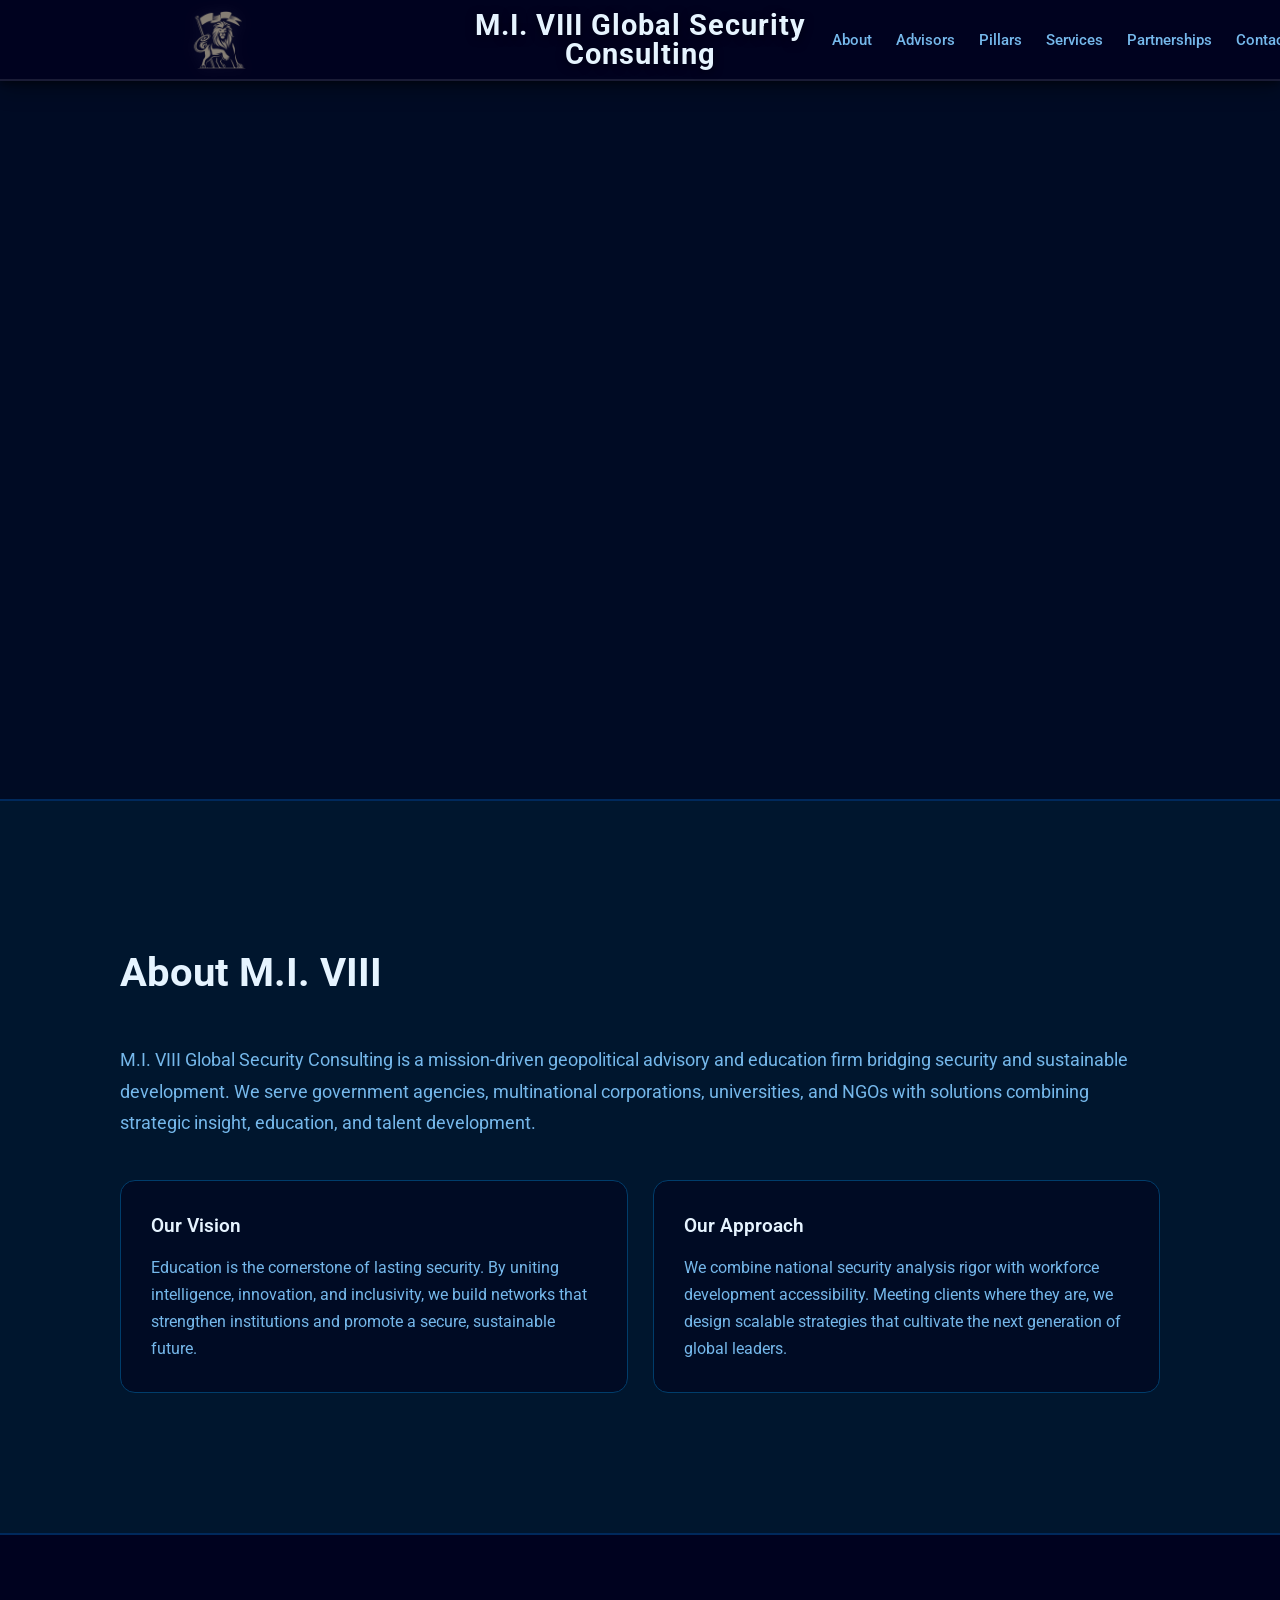
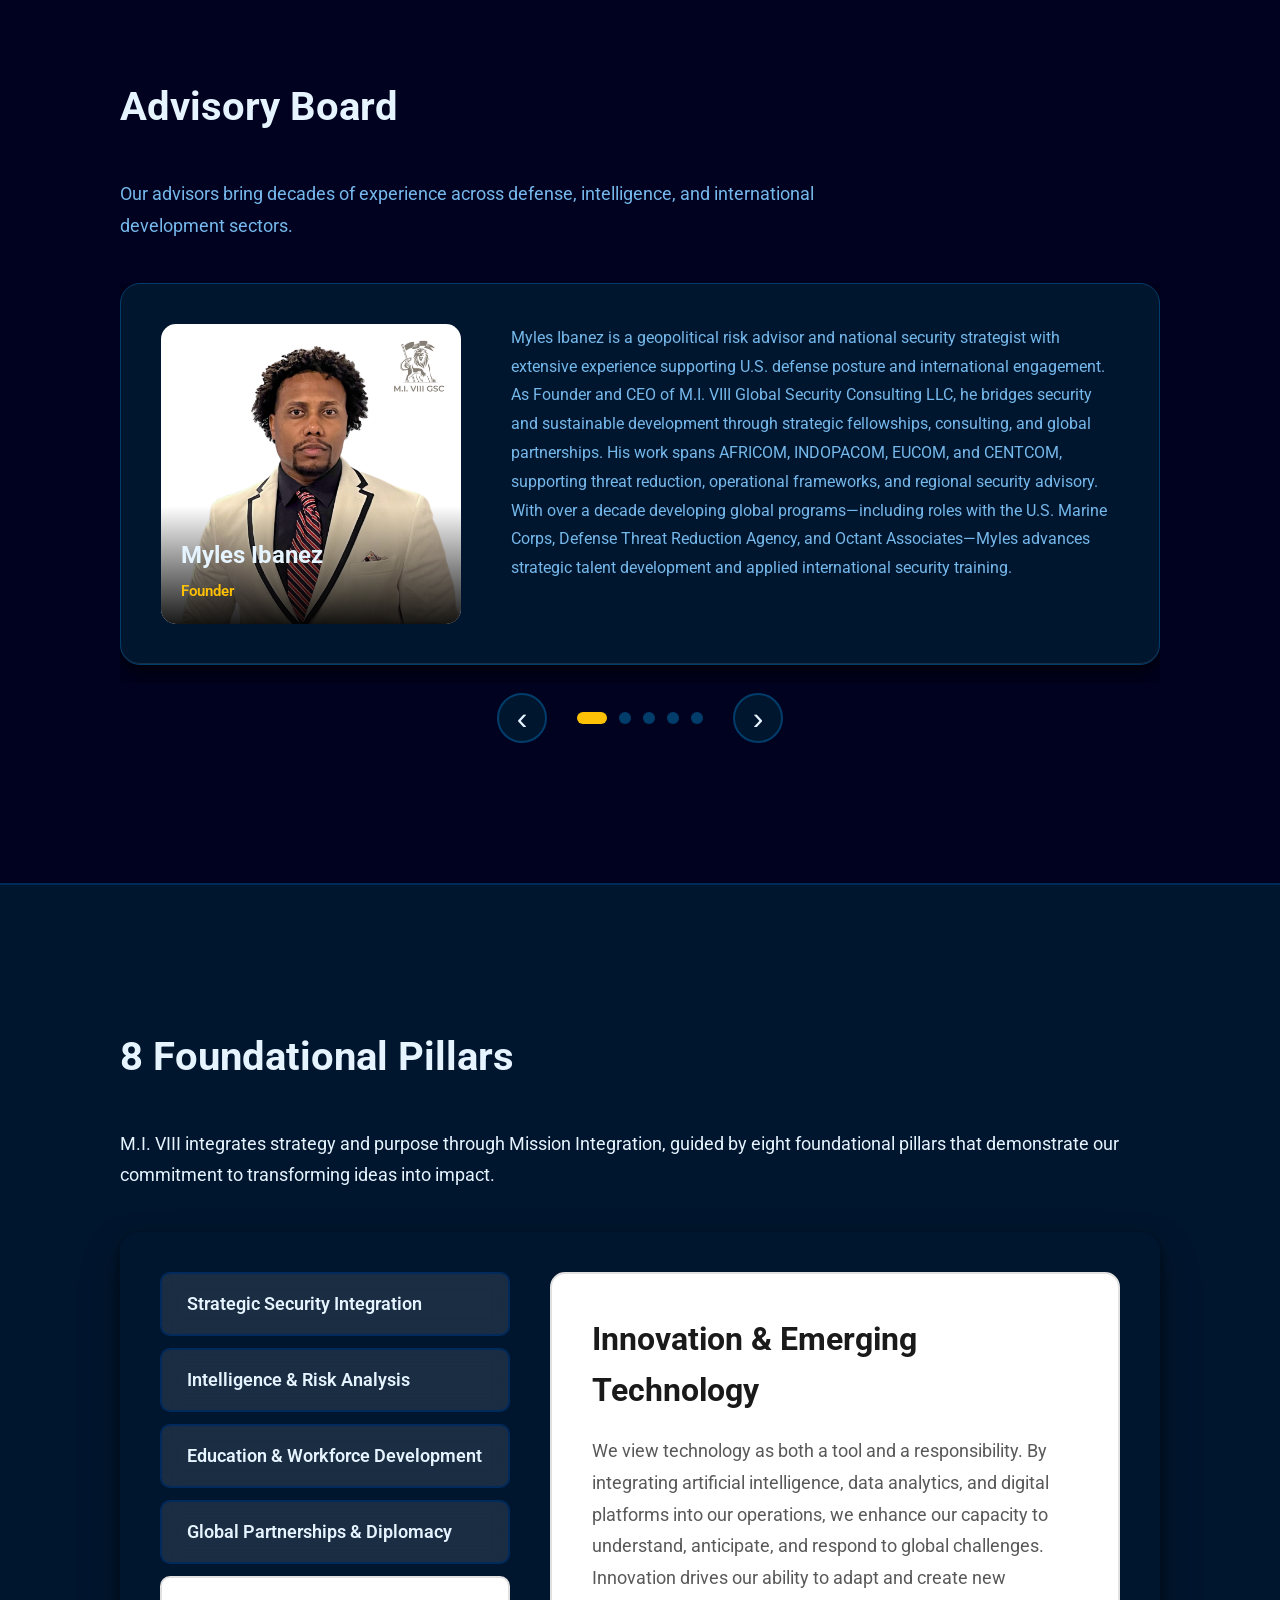
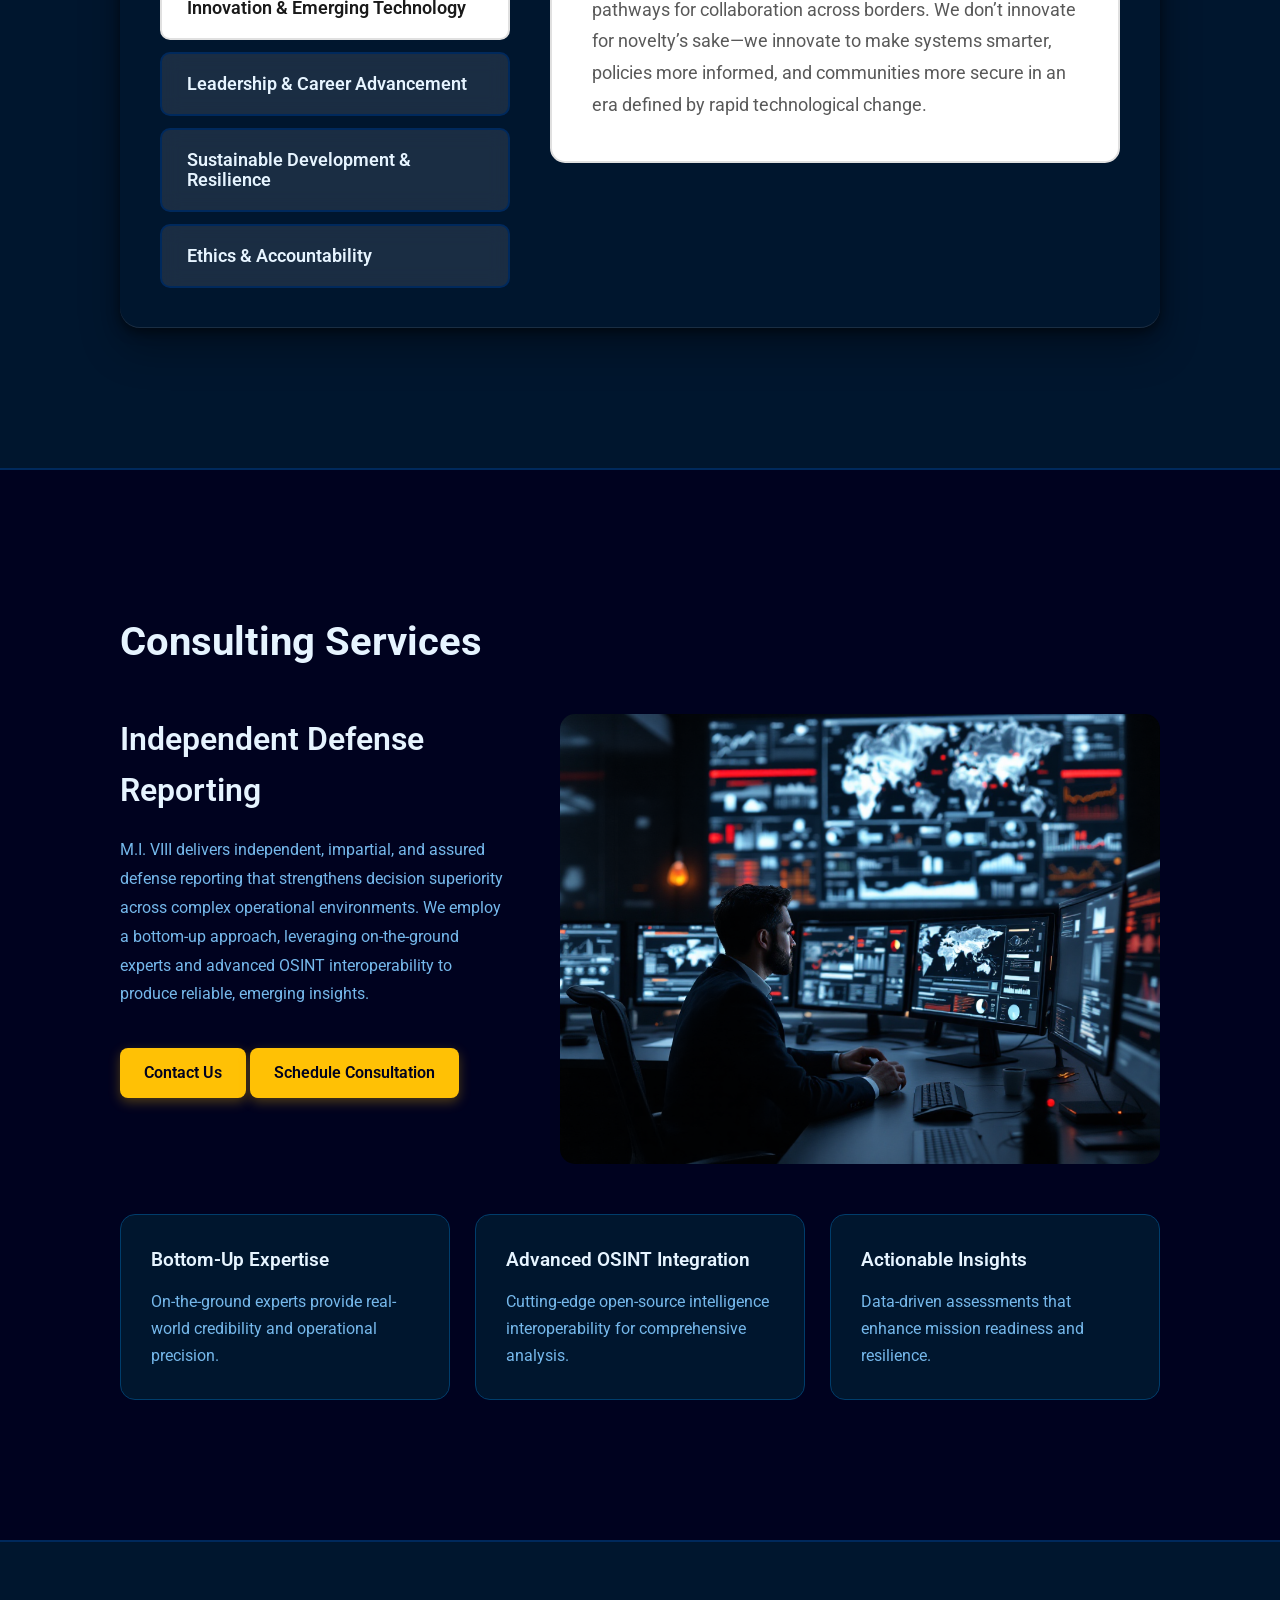
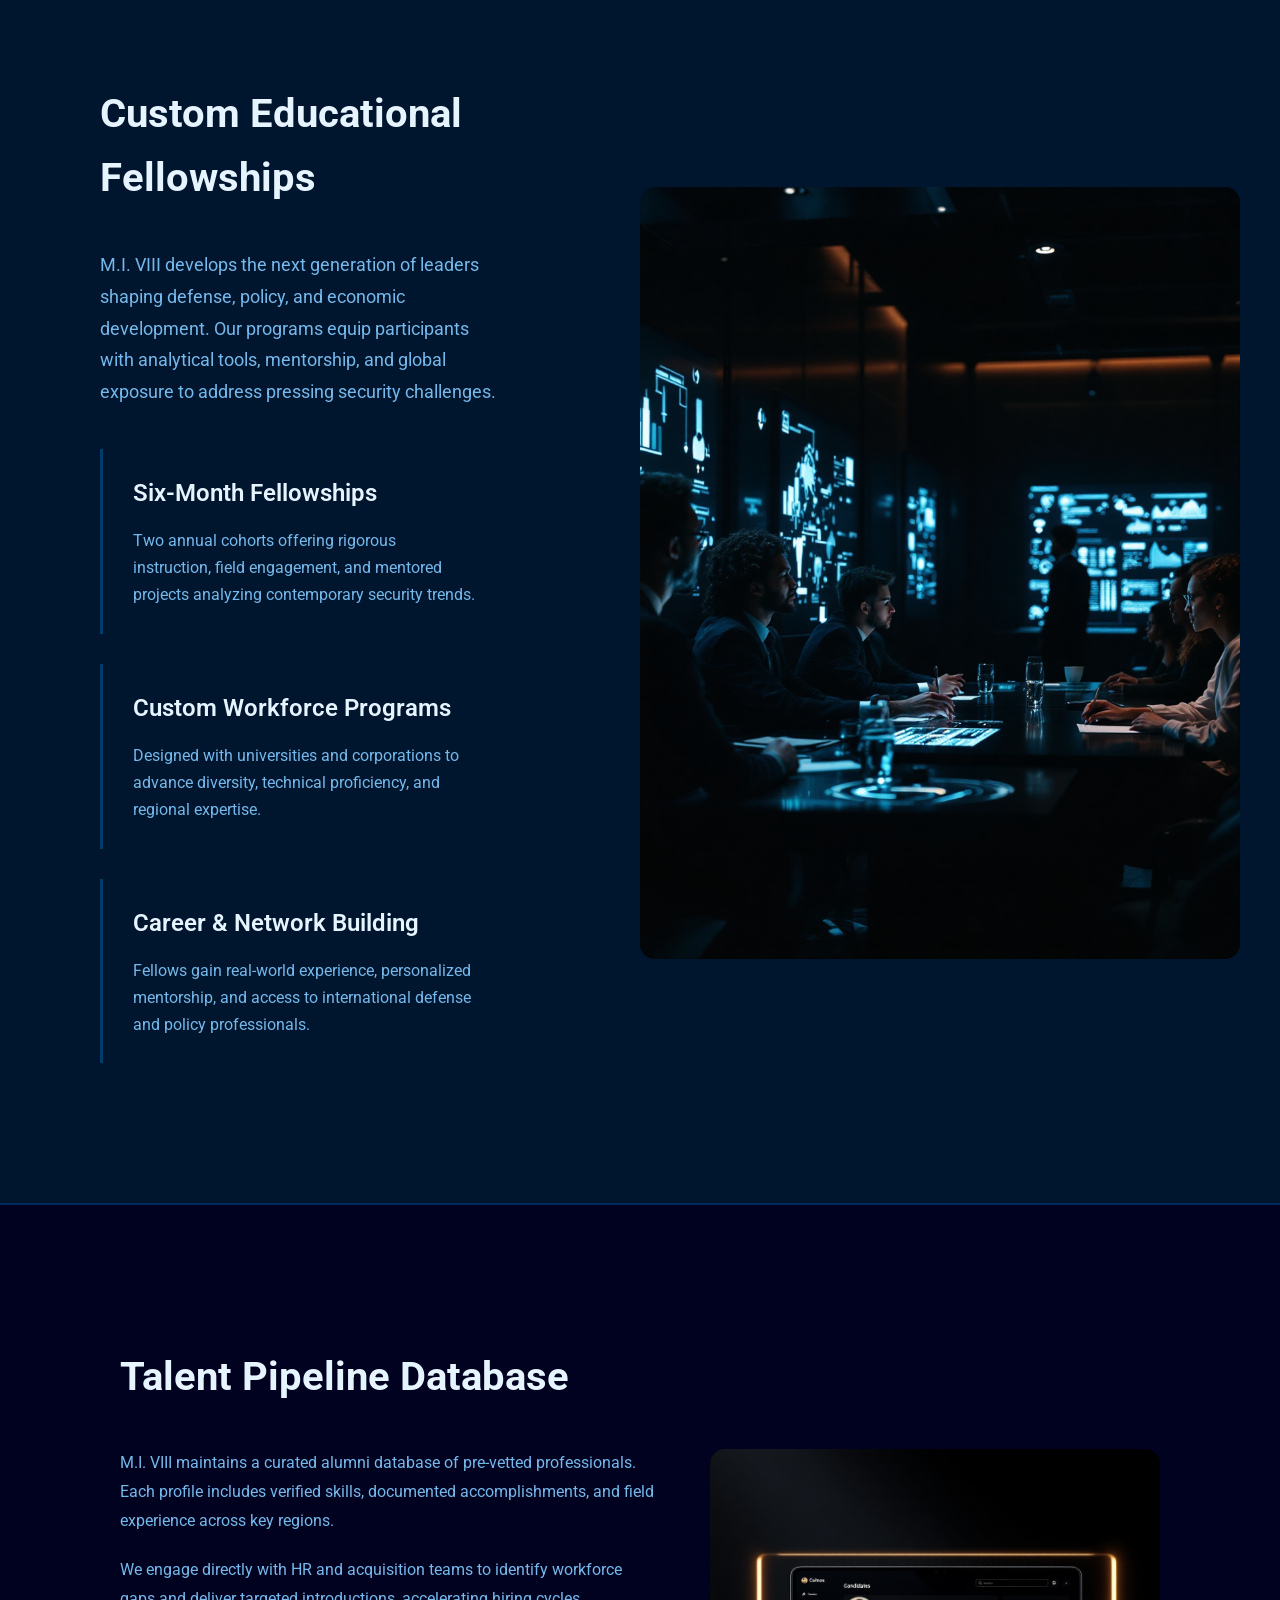
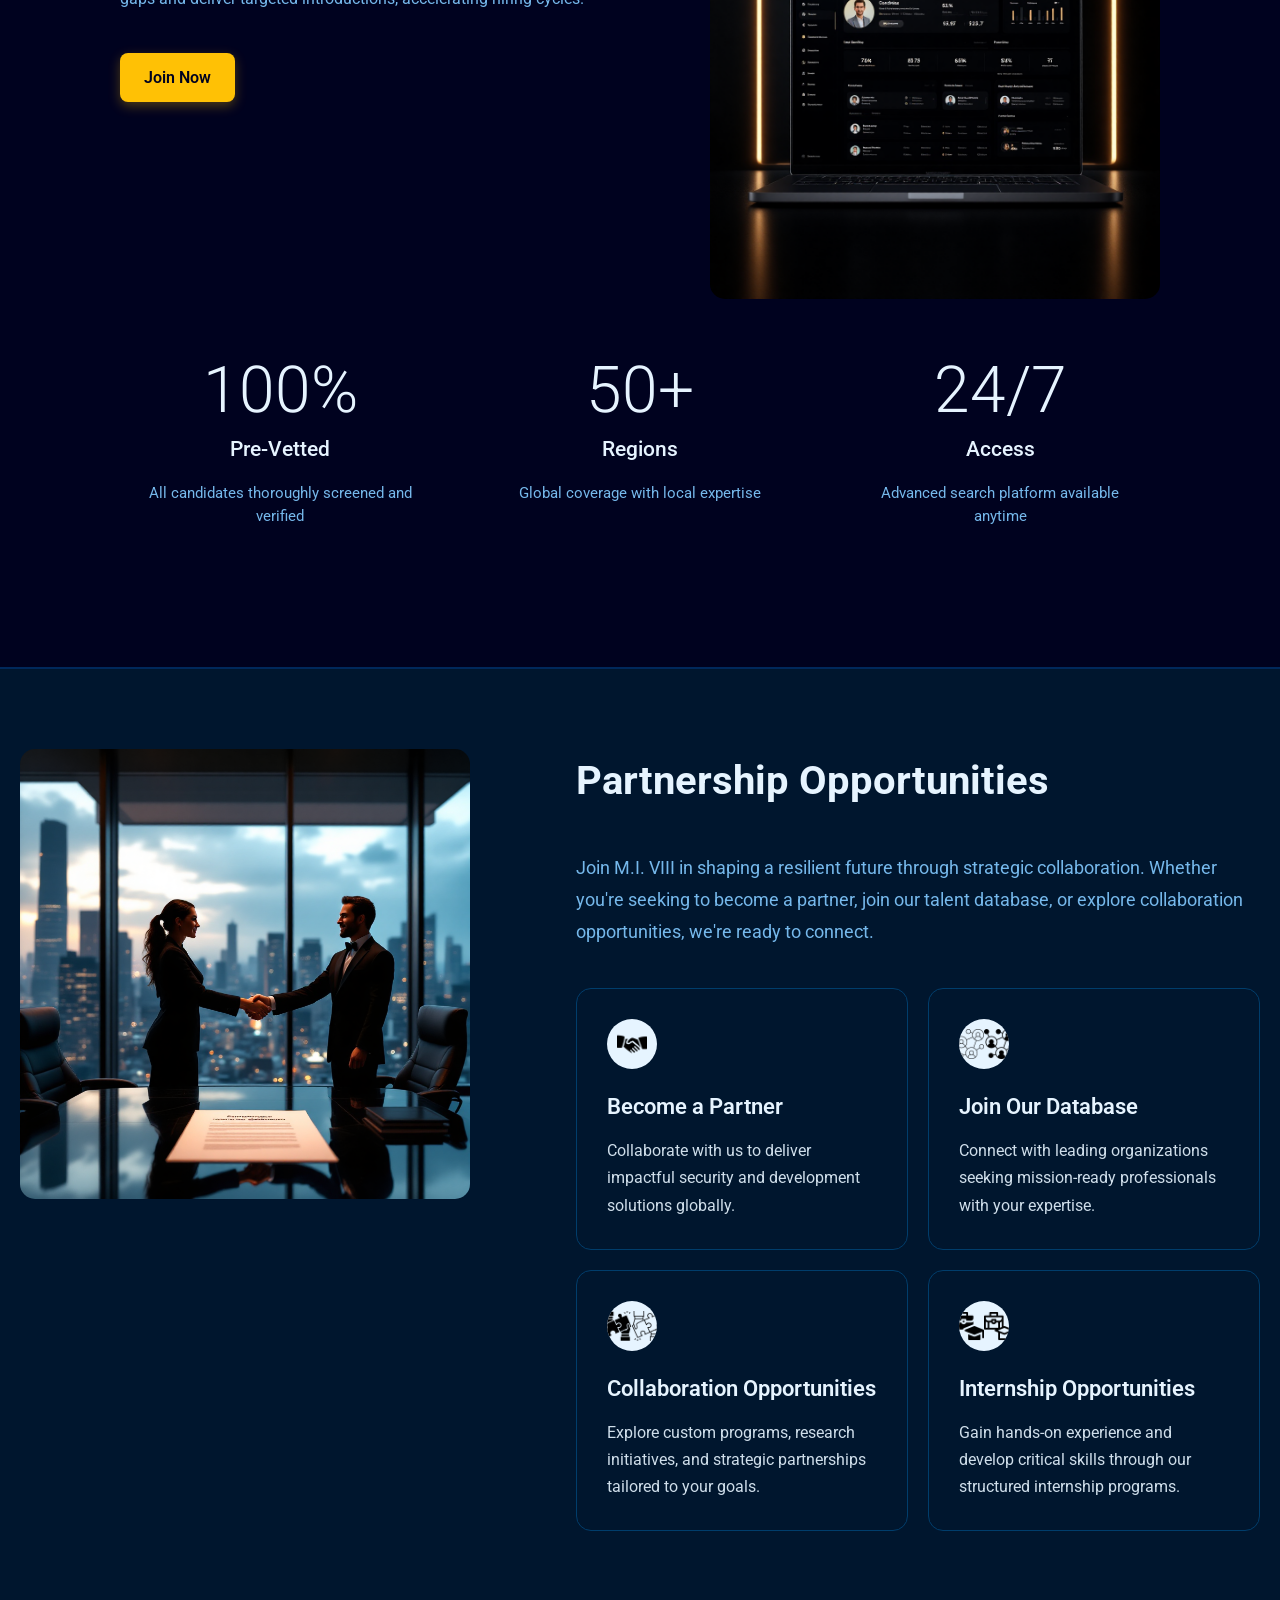
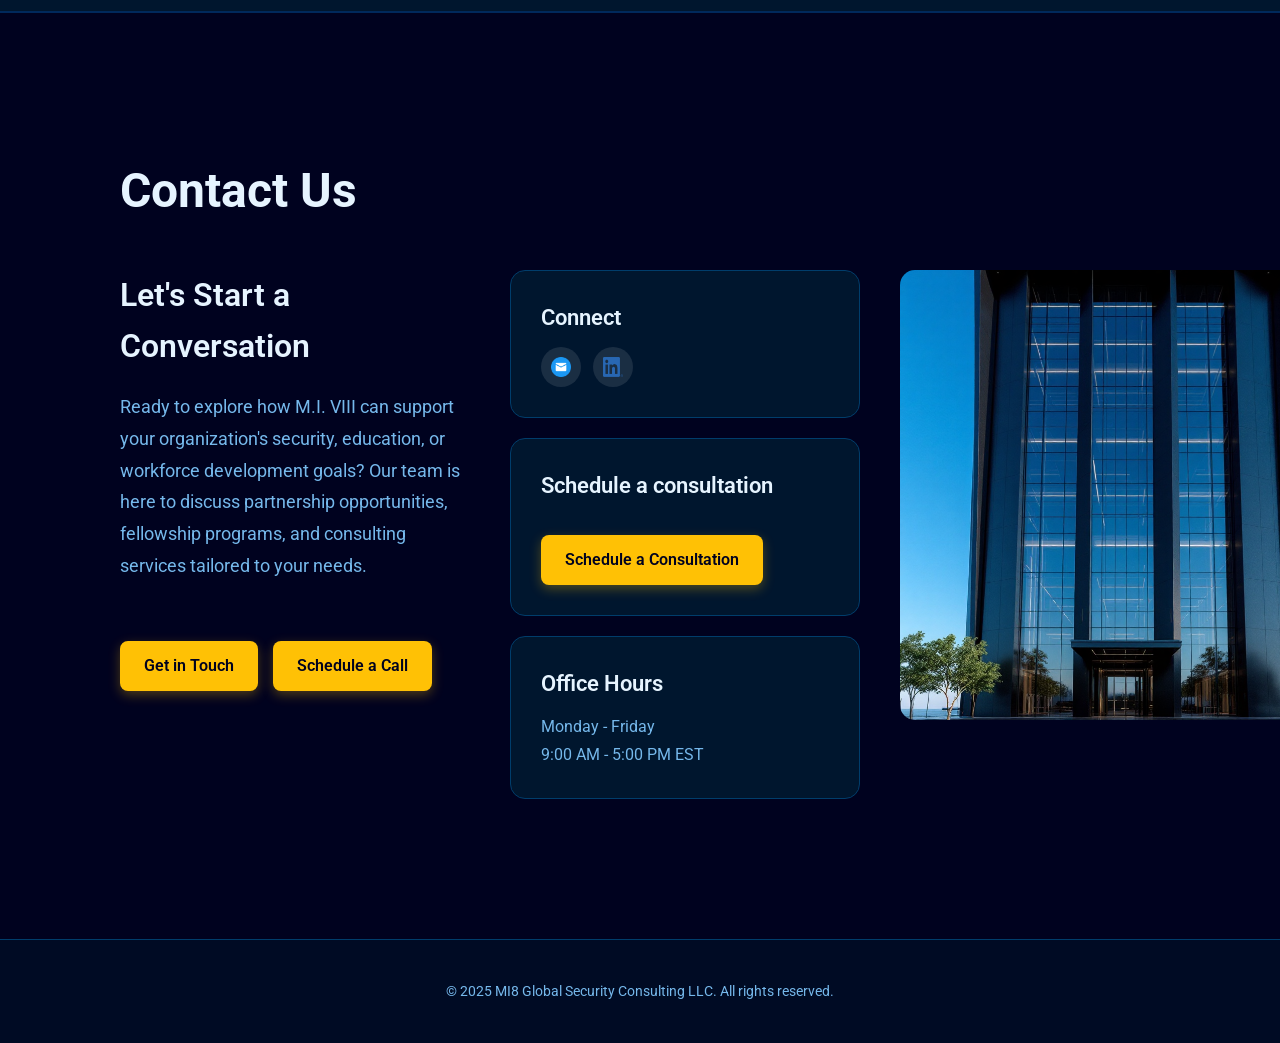
==== commit 5747c947: "fix VIII" ====
--- a/index.html
+++ b/index.html
@@ -41,7 +41,7 @@
       <!-- About Section -->
       <section id="about" class="section about_section">
         <div class="section_container">
-          <h2 class="section_title">About M.I. VII</h2>
+          <h2 class="section_title">About M.I. VIII</h2>
           <p class="section_description">
             M.I. VIII Global Security Consulting is a mission-driven
             geopolitical advisory and education firm bridging security and
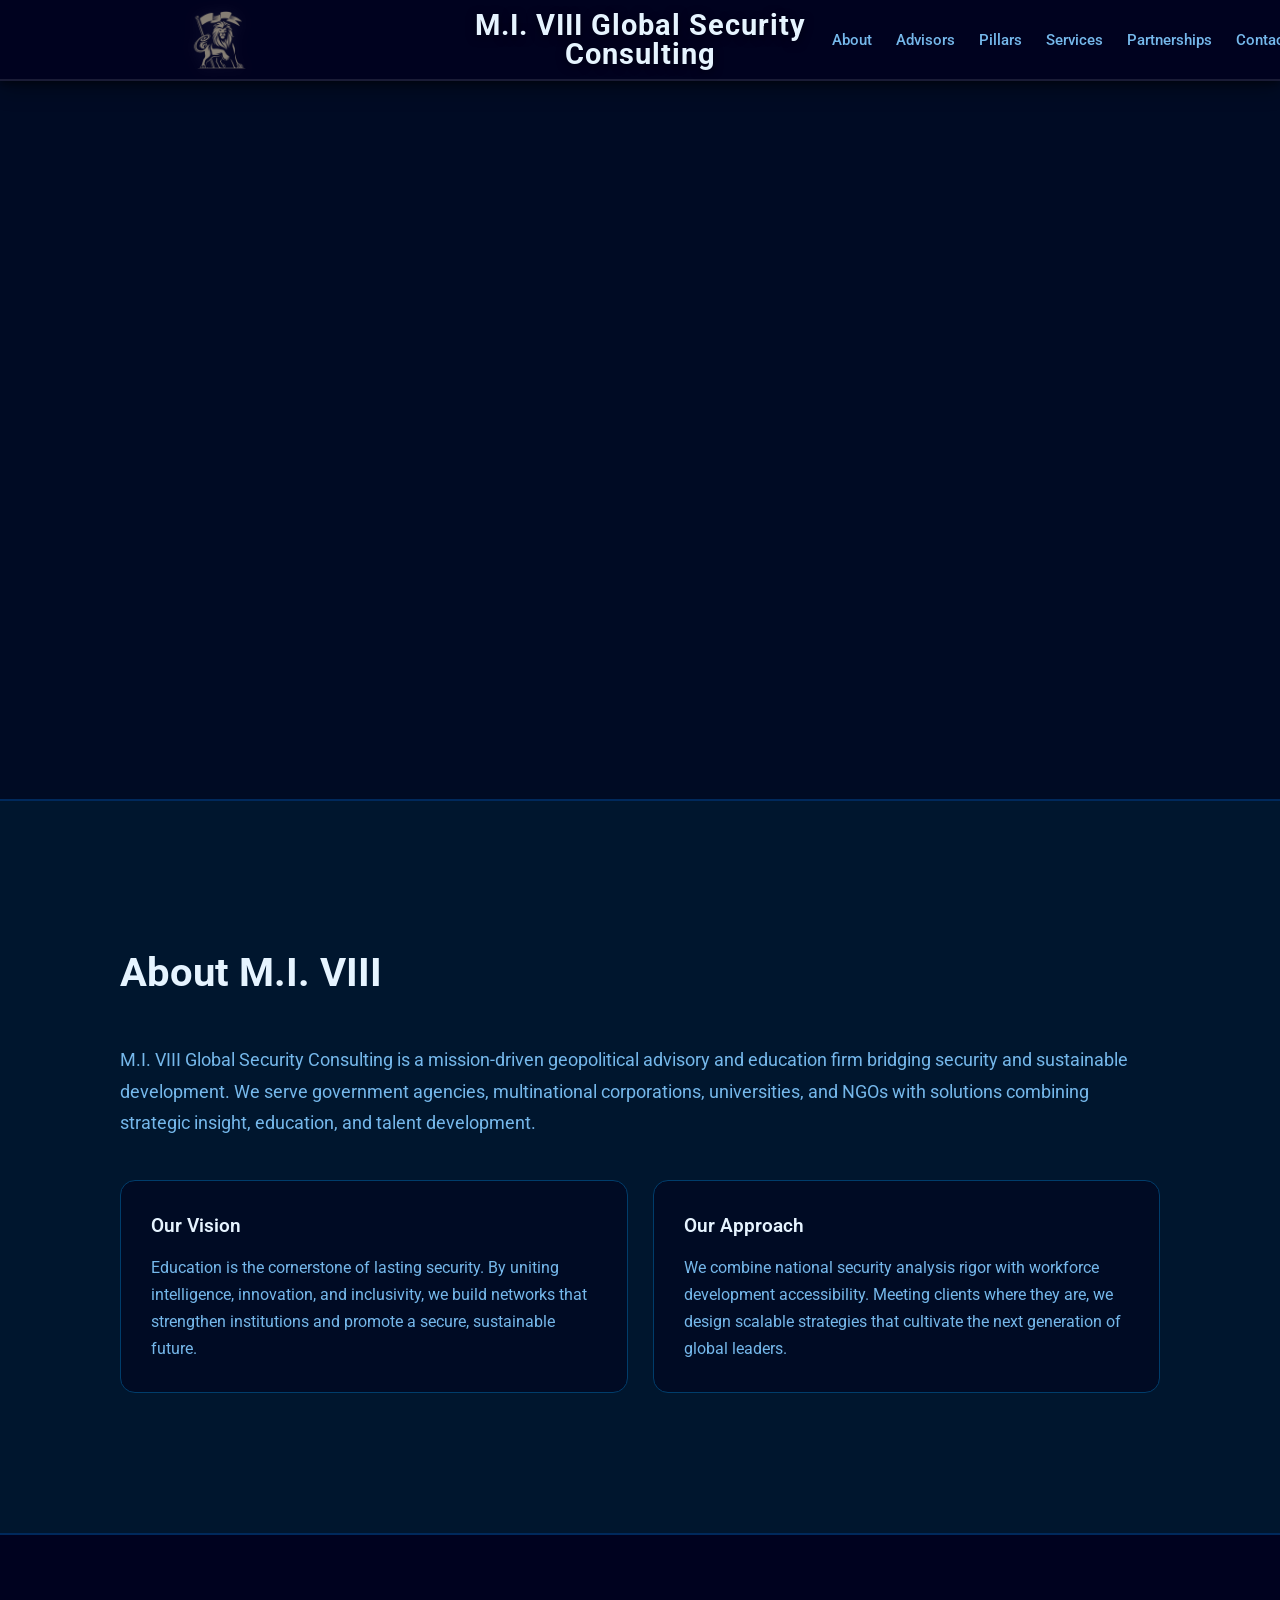
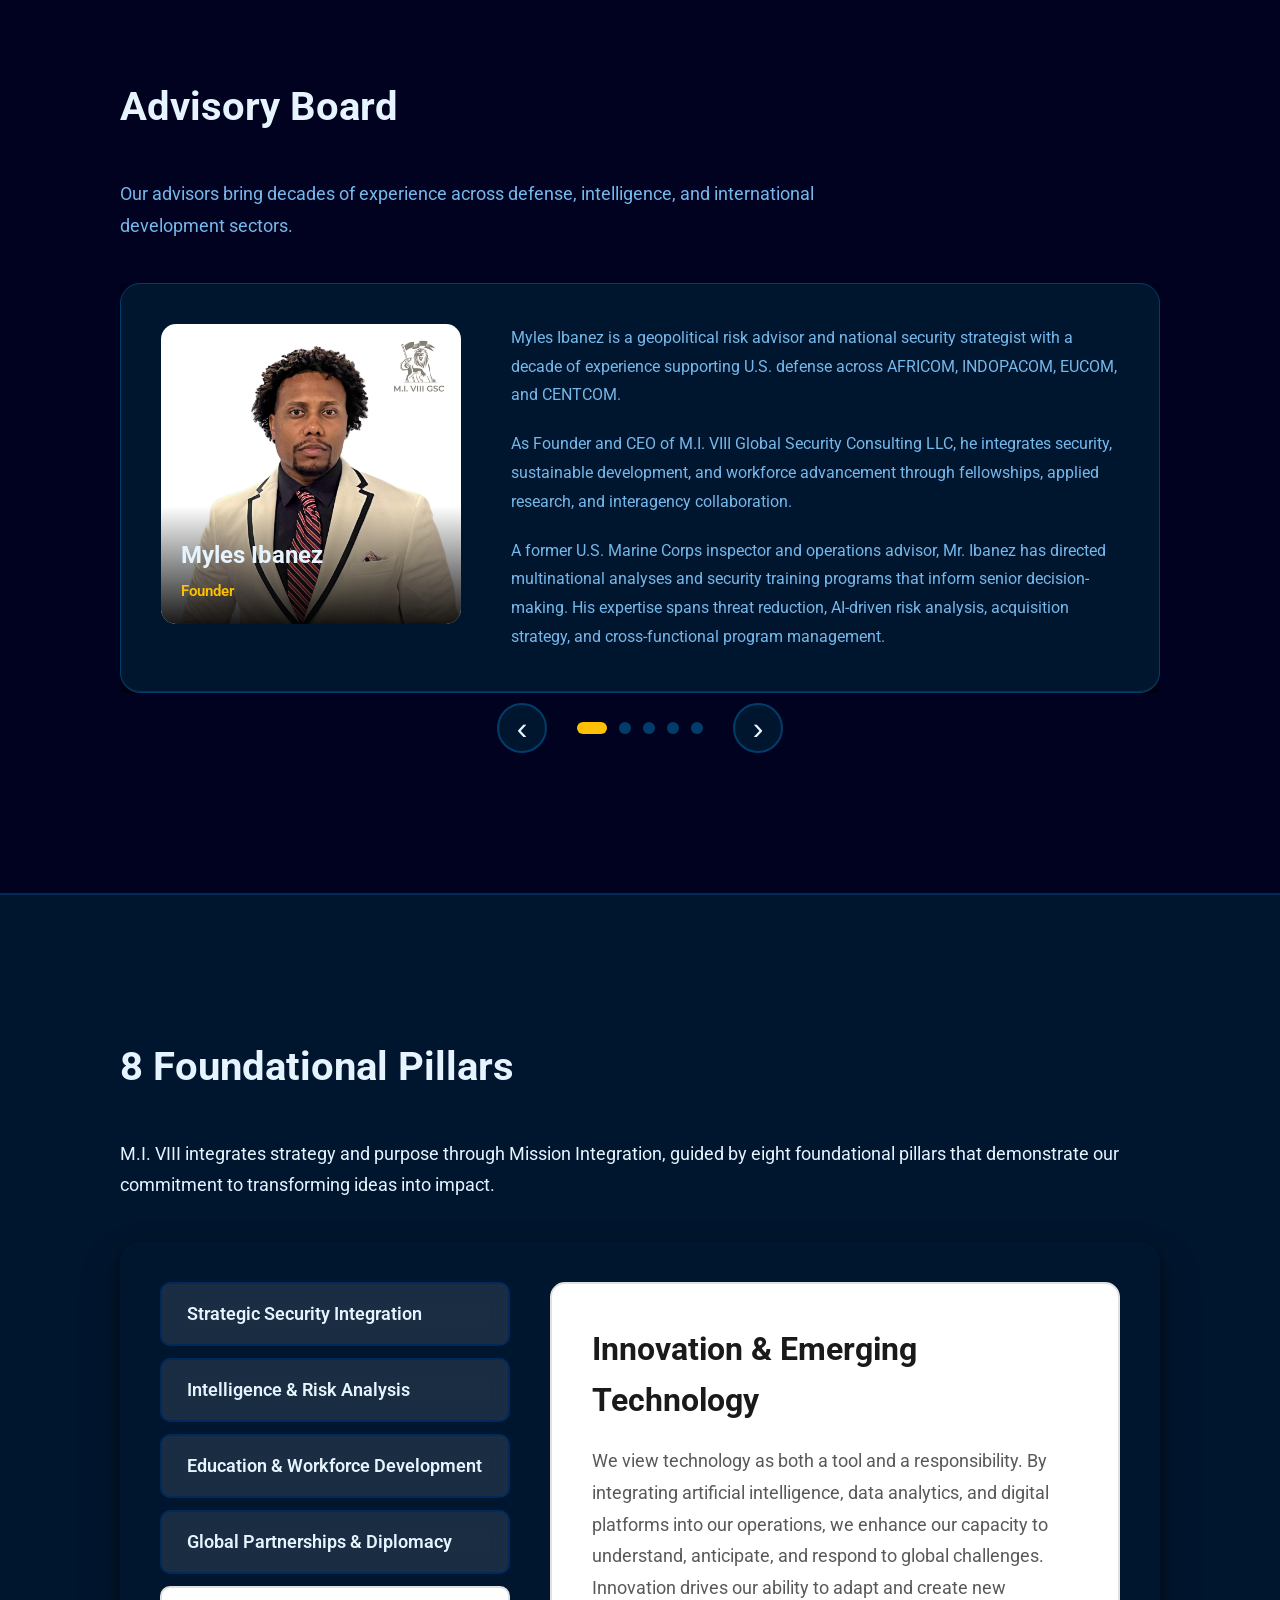
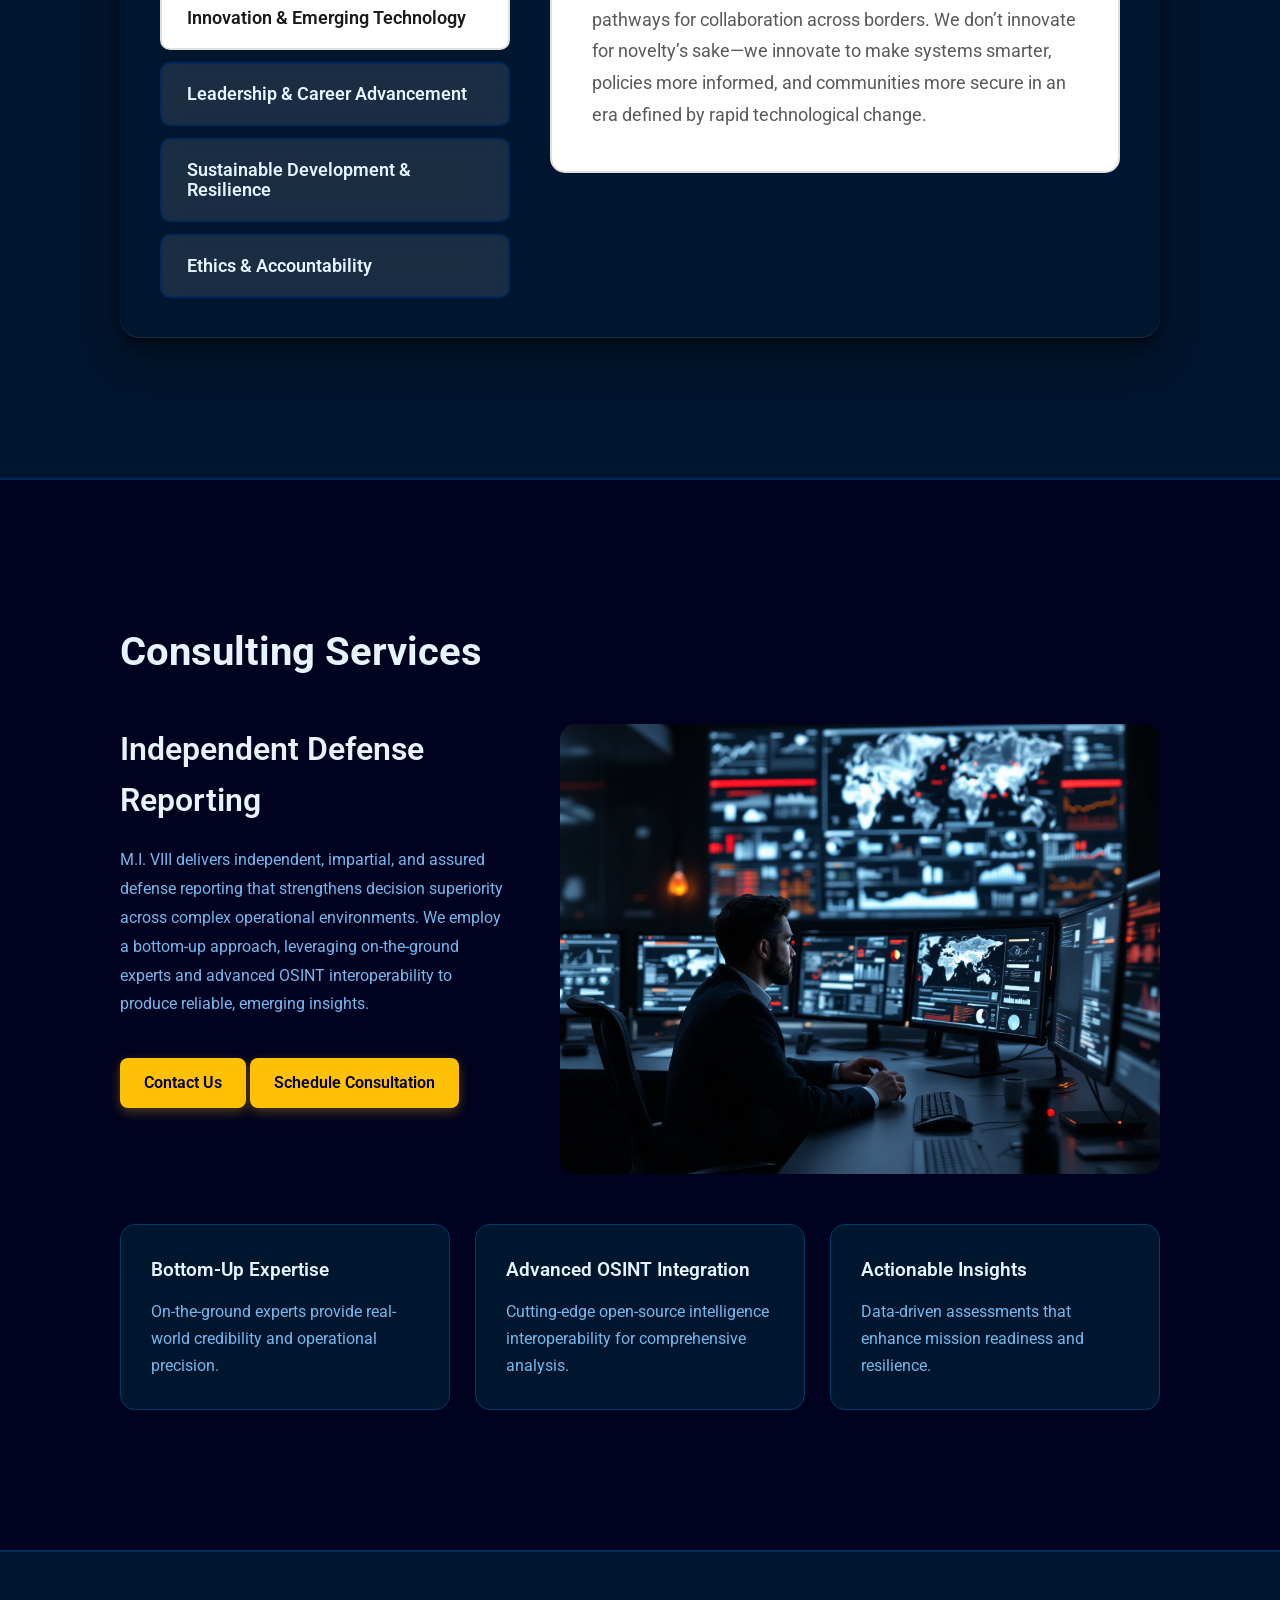
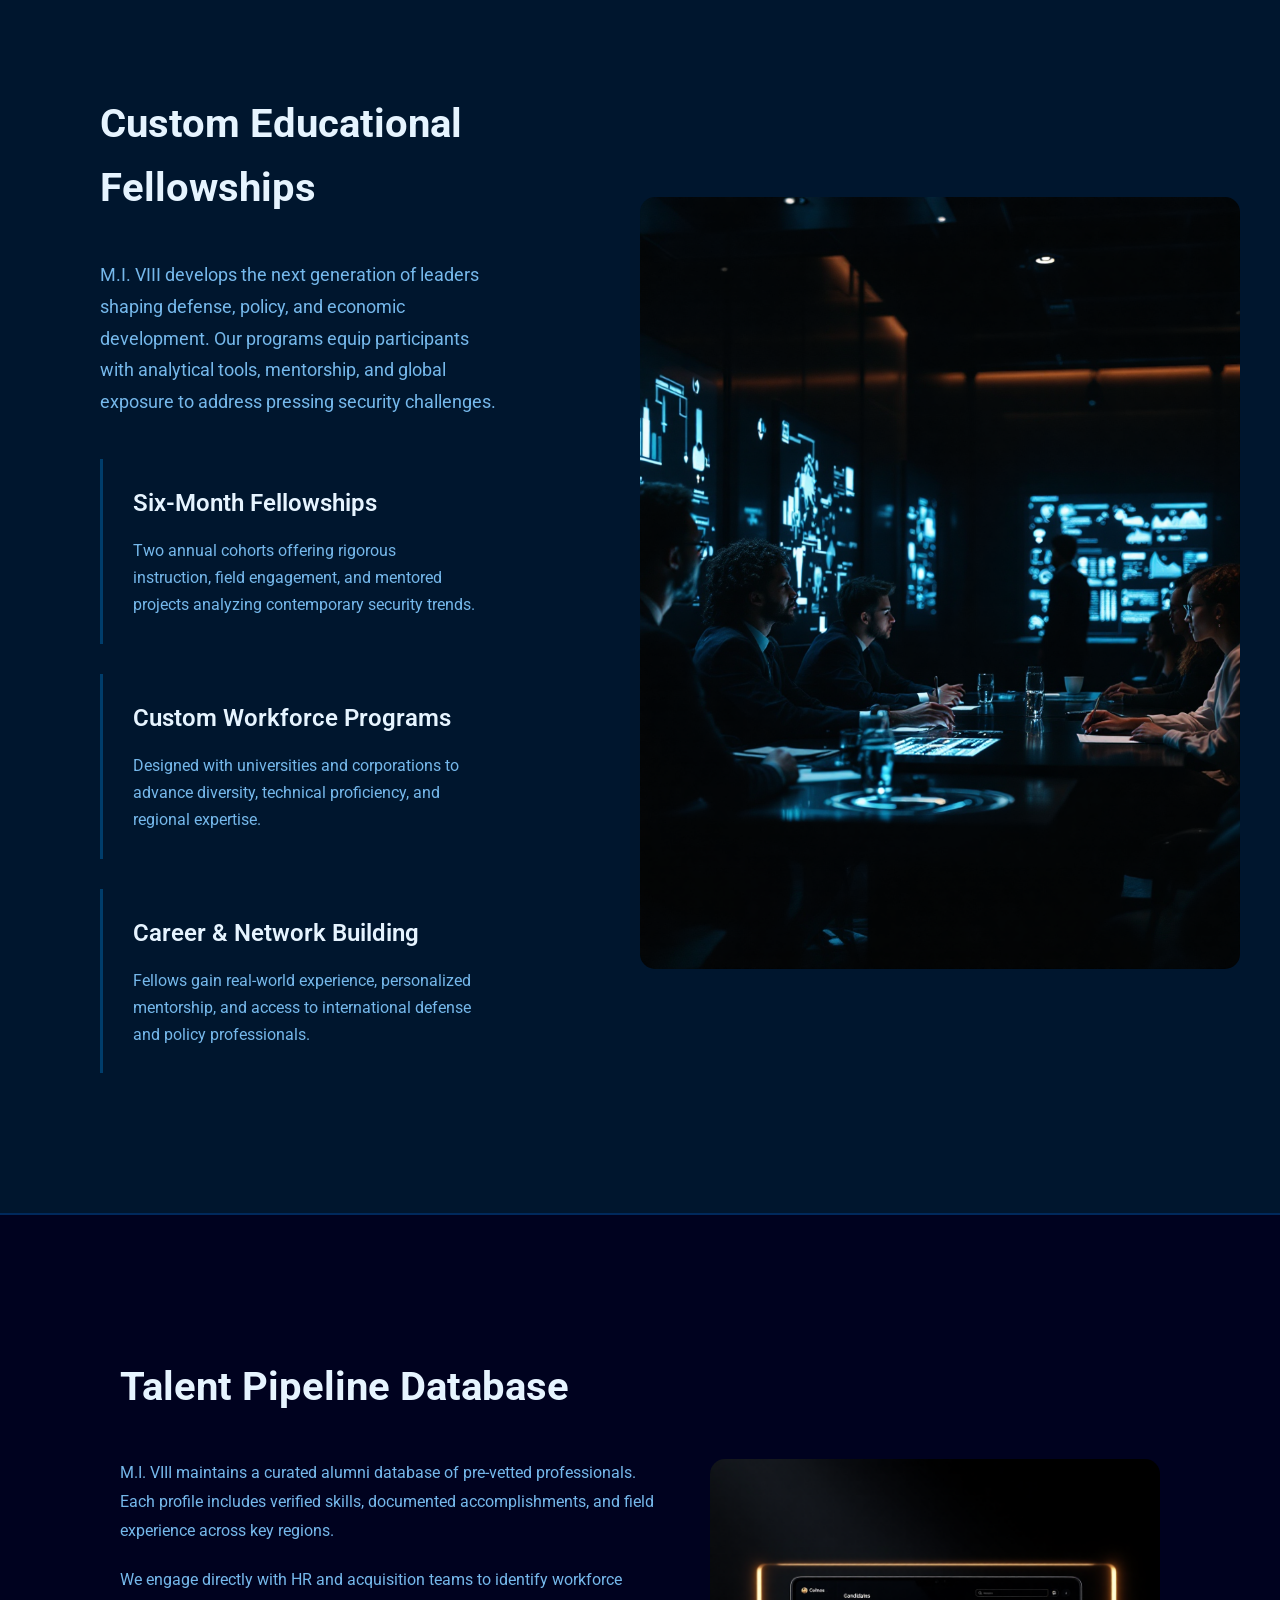
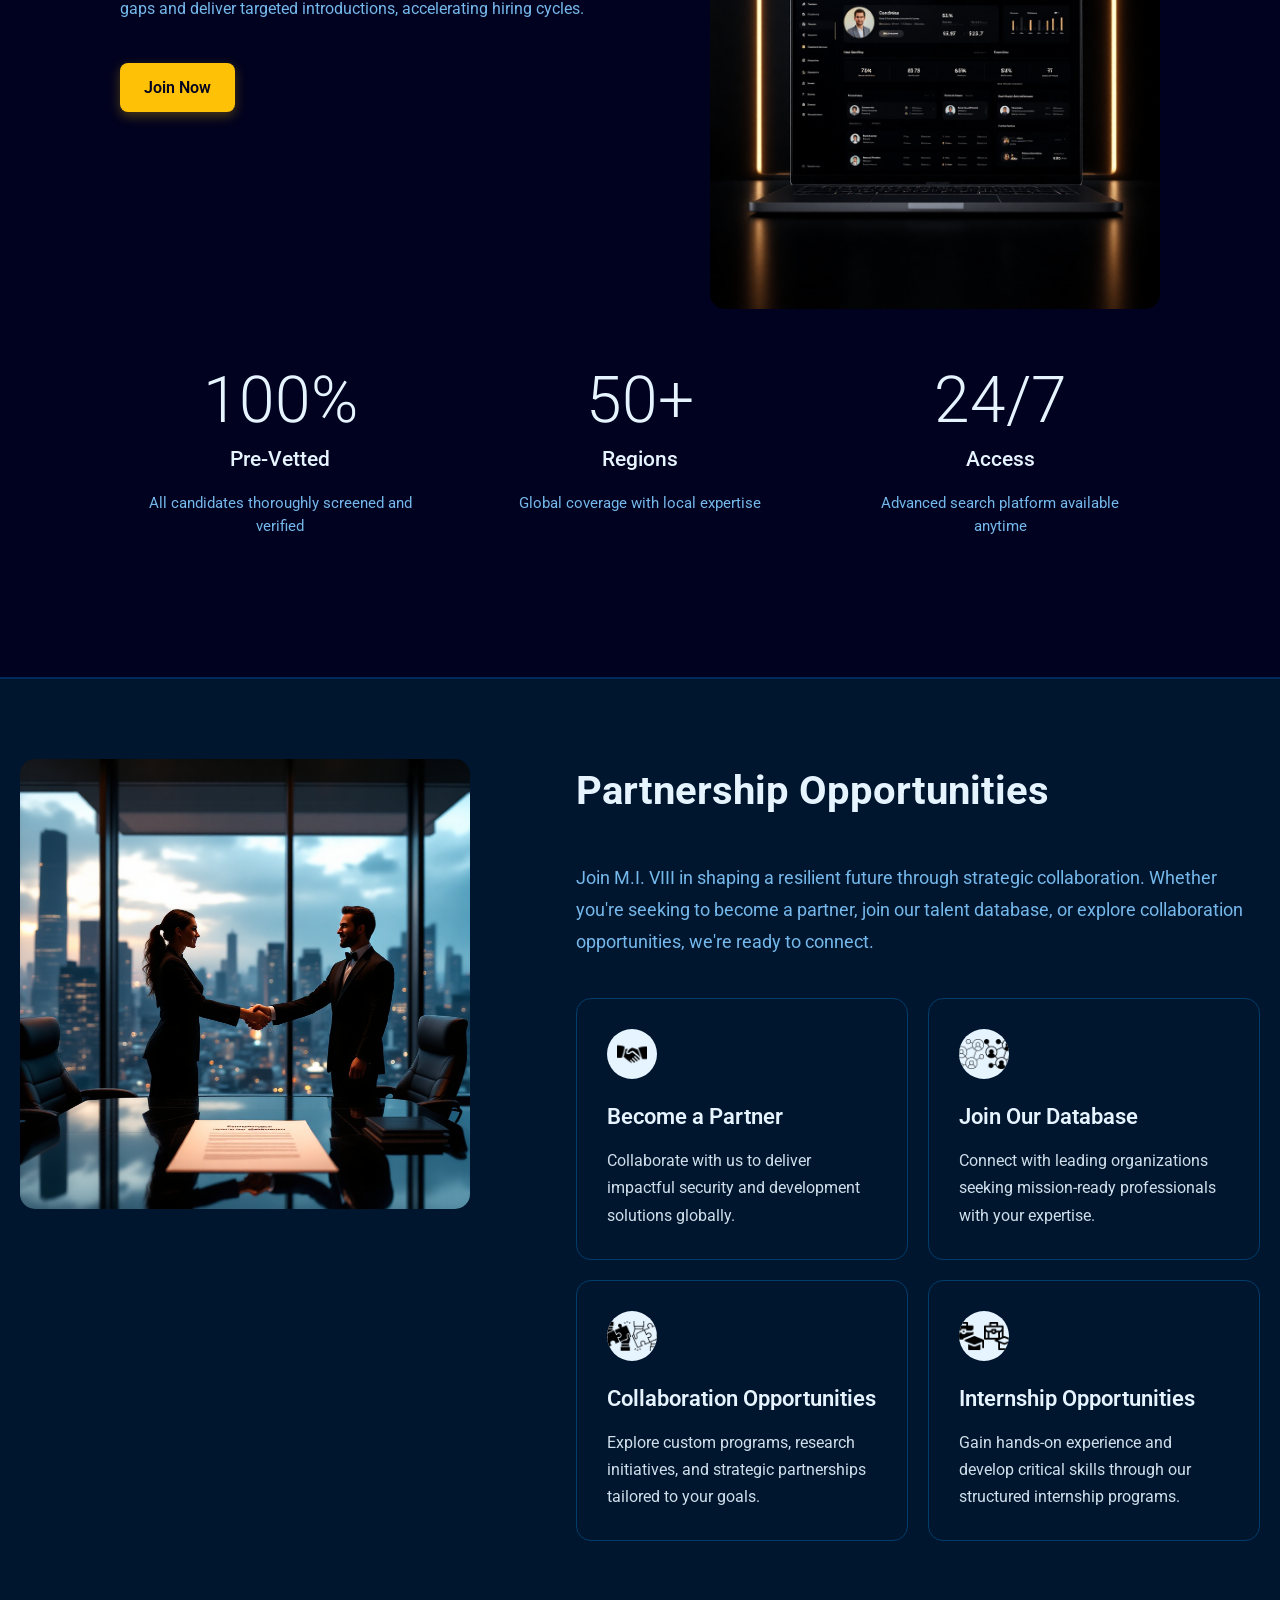
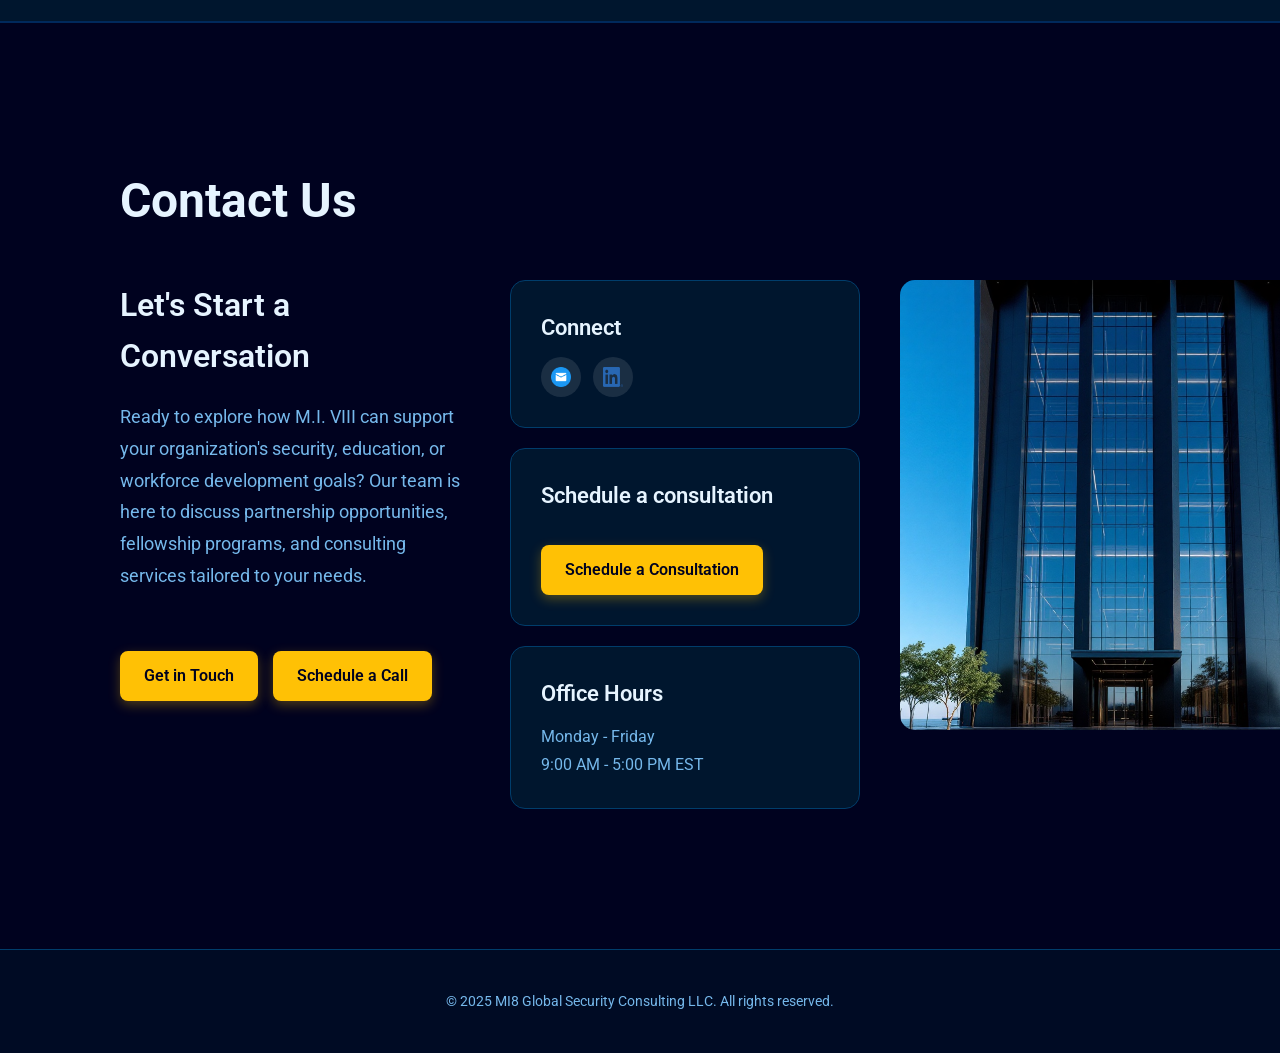
==== commit bc1afaf4: "bio updates" ====
--- a/index.html
+++ b/index.html
@@ -3,15 +3,69 @@
   <head>
     <meta charset="UTF-8" />
     <meta name="viewport" content="width=device-width, initial-scale=1.0" />
+    
+    <!-- Google tag (gtag.js) -->
+    <script async src="https://www.googletagmanager.com/gtag/js?id=G-PFX0GEH9D3"></script>
+    <script>
+      window.dataLayer = window.dataLayer || [];
+      function gtag(){dataLayer.push(arguments);}
+      gtag('js', new Date());
+      gtag('config', 'G-PFX0GEH9D3');
+    </script>
+    
+    <!-- SEO Meta Tags -->
+    <meta name="description" content="MI8 Global Security Consulting bridges security and sustainable development through geopolitical advisory, education, and strategic talent development. Serving government agencies, NGOs, and multinational corporations worldwide." />
+    <meta name="keywords" content="global security consulting, geopolitical advisory, international education, sustainable development, national security, defense consulting, workforce development, security fellowships, peace education" />
+    <meta name="author" content="MI8 Global Security Consulting" />
+    <meta name="robots" content="index, follow" />
+    
+    <!-- Open Graph for Social Media -->
+    <meta property="og:title" content="MI8 Global Security Consulting - Bridging Security & Sustainable Development" />
+    <meta property="og:description" content="Mission-driven geopolitical advisory and education firm serving government agencies, corporations, universities, and NGOs globally." />
+    <meta property="og:image" content="https://www.gsc8.org/resources/wordpress_transparent.png" />
+    <meta property="og:url" content="https://www.gsc8.org" />
+    <meta property="og:type" content="website" />
+    
+    <!-- Twitter Card -->
+    <meta name="twitter:card" content="summary_large_image" />
+    <meta name="twitter:title" content="MI8 Global Security Consulting" />
+    <meta name="twitter:description" content="Bridging security and sustainable development through strategic consulting and education." />
+    <meta name="twitter:image" content="https://www.gsc8.org/resources/wordpress_transparent.png" />
+    
+    <!-- Structured Data (Schema.org) -->
+    <script type="application/ld+json">
+    {
+      "@context": "https://schema.org",
+      "@type": "ProfessionalService",
+      "name": "MI8 Global Security Consulting",
+      "description": "Mission-driven geopolitical advisory and education firm bridging security and sustainable development",
+      "url": "https://www.gsc8.org",
+      "logo": "https://www.gsc8.org/resources/wordpress_transparent.png",
+      "email": "myles@gsc8.org",
+      "address": {
+        "@type": "PostalAddress",
+        "addressCountry": "US"
+      },
+      "sameAs": [
+        "https://www.linkedin.com/company/mi8gsc/"
+      ],
+      "areaServed": "Worldwide",
+      "serviceType": [
+        "Global Security Consulting",
+        "Geopolitical Advisory",
+        "International Education",
+        "Strategic Fellowships",
+        "Workforce Development"
+      ]
+    }
+    </script>
+    
     <title>MI8 Global Security Consulting</title>
     <link rel="stylesheet" href="css/index.css" />
     <link rel="icon" href="resources/favicon.png" type="image/png" />
     <link rel="preconnect" href="https://fonts.googleapis.com" />
     <link rel="preconnect" href="https://fonts.gstatic.com" crossorigin />
-    <link
-      href="https://fonts.googleapis.com/css2?family=Roboto:wght@300;400;500;600;700&display=swap"
-      rel="stylesheet"
-    />
+    <link href="https://fonts.googleapis.com/css2?family=Roboto:wght@300;400;500;600;700&display=swap" rel="stylesheet" />
   </head>
   <body>
     <header class="main_header">
@@ -91,7 +145,9 @@
                   </div>
                 </div>
                 <div class="advisor_bio">
-                  <p>Myles Ibanez is a geopolitical risk advisor and national security strategist with extensive experience supporting U.S. defense posture and international engagement. As Founder and CEO of M.I. VIII Global Security Consulting LLC, he bridges security and sustainable development through strategic fellowships, consulting, and global partnerships. His work spans AFRICOM, INDOPACOM, EUCOM, and CENTCOM, supporting threat reduction, operational frameworks, and regional security advisory. With over a decade developing global programs—including roles with the U.S. Marine Corps, Defense Threat Reduction Agency, and Octant Associates—Myles advances strategic talent development and applied international security training.</p>
+                  <p>Myles Ibanez is a geopolitical risk advisor and national security strategist with a decade of experience supporting U.S. defense across AFRICOM, INDOPACOM, EUCOM, and CENTCOM.</p>
+                  <p>As Founder and CEO of M.I. VIII Global Security Consulting LLC, he integrates security, sustainable development, and workforce advancement through fellowships, applied research, and interagency collaboration.</p>
+                  <p>A former U.S. Marine Corps inspector and operations advisor, Mr. Ibanez has directed multinational analyses and security training programs that inform senior decision-making. His expertise spans threat reduction, AI-driven risk analysis, acquisition strategy, and cross-functional program management.</p>
                 </div>
               </div>
             </div>
@@ -117,7 +173,7 @@
                   <img src="resources/1.png" alt="Christopher Shell" class="advisor_image">
                   <div class="advisor_title_overlay">
                     <h3 class="advisor_name">Dr. Christopher Shell</h3>
-                    <p class="advisor_role">Advisor</p>
+                    <p class="advisor_role">Chief Foreign Policy Advisor</p>
                   </div>
                 </div>
                 <div class="advisor_bio">
@@ -136,7 +192,9 @@
                   </div>
                 </div>
                 <div class="advisor_bio">
-                  <p>Dr. Letisha Malcolm is an educator, strategist, and international affairs expert with over 15 years of experience across K-12 and higher education, the United Nations, UNESCO, and intergovernmental organizations. A Fulbright Scholar, she holds dual doctoral degrees in Education Administration and Social Policy from Morgan State University and a certificate in U.S. Public Policy from Harvard Extension School. Dr. Malcolm leads global initiatives in leadership development, policy innovation, and international collaboration. Her expertise spans strategic planning, policy analysis, and public diplomacy, focusing on inclusive governance, economic empowerment, and youth leadership. She has delivered keynote addresses at the UN General Assembly, U.S. State Department, and other prestigious venues.</p>
+                  <p>Dr. Letisha Malcolm is an educator, strategist, and international affairs expert with over 15 years of experience across K-12 and higher education, the United Nations, UNESCO, and intergovernmental organizations. 
+                  </p><p> Fulbright Scholar, she holds dual doctoral degrees in Education Administration and Social Policy from Morgan State University and a certificate in U.S. Public Policy from Harvard Extension School.</p>
+                  <p> Dr. Malcolm leads global initiatives in leadership development, policy innovation, and international collaboration. Her expertise spans strategic planning, policy analysis, and public diplomacy, focusing on inclusive governance, economic empowerment, and youth leadership. She has delivered keynote addresses at the UN General Assembly, U.S. State Department, and other prestigious venues.</p>
                 </div>
               </div>
             </div>
@@ -151,7 +209,7 @@
                   </div>
                 </div>
                 <div class="advisor_bio">
-                  <p>Mark Shuster is a senior operations and program management executive with over 33 years leading defense and aerospace initiatives. A retired U.S. Marine Corps Colonel, he brings expertise in military logistics, government contracting, systems integration, and strategic program execution. As Corporate Director at Delta Solutions & Strategies, Mr. Shuster oversees defense contracts exceeding $62 million supporting the U.S. Air Force and Navy. His leadership spans mission-critical operations, ISO-certified quality systems, and lifecycle program management. His military career includes directing infantry combat training for Marines deploying to Iraq and Afghanistan. He holds a B.A. from California State University, Northridge, and is a graduate of the U.S. Air War College and USMC Command and Staff College.</p>
+                  <p>Mark Shuster is a seasoned defense and aerospace executive with over 30 years of leadership in operational strategy, program management, and mission support across the U.S. defense enterprise. </p>  <p>Retired U.S. Marine Corps Colonel, he brings deep expertise in logistics, contracting, and systems integration. He has directed defense programs exceeding $60 million, advancing capabilities for the U.S. Air Force and Navy. His military service includes leading combat training for Marines deploying to Iraq and Afghanistan.</p><p> Mr. Shuster holds a B.A. from California State University, Northridge, and is a graduate of the U.S. Air War College and Marine Corps Command and Staff College.</p>
                 </div>
               </div>
             </div>
@@ -434,7 +492,7 @@
             <img
               class="content_image"
               src="resources/partnership_opportunities.png"
-              alt="Partnership"
+              alt="MI8 Global Security Consulting partnership opportunities and collaboration"
             />
           </div>
           <div class="partnership_right">
@@ -566,7 +624,7 @@
               <img
                 class="content_image"
                 src="resources/contact_us.png"
-                alt="Office Building"
+                alt="Contact MI8 Global Security Consulting"
               />
             </div>
           </div>
--- a/css/index.css
+++ b/css/index.css
@@ -1078,3 +1078,272 @@
   transform: scale(1.03);
   box-shadow: 0 6px 16px var(--shadow-gold-hover);
 }
+/* ===== MOBILE RESPONSIVE STYLES ===== */
+
+@media (max-width: 968px) {
+  /* Header */
+  .main_header {
+    grid-template-columns: 1fr;
+    padding: 10px 20px;
+    gap: 15px;
+  }
+
+  .site_logo {
+    max-height: 50px;
+    grid-column: 1;
+    justify-self: start;
+  }
+
+  .site_title {
+    display: none; /* Hide on mobile */
+  }
+
+  .header_nav {
+    grid-column: 1;
+    justify-self: stretch;
+  }
+
+  .nav_menu {
+    flex-direction: column;
+    gap: 0;
+    background-color: var(--bg-dark);
+    display: none;
+  }
+
+  .nav_menu.active {
+    display: flex;
+  }
+
+  .nav_menu li {
+    padding: 15px 0;
+    border-bottom: 1px solid var(--border);
+  }
+
+  .nav_menu li:last-child {
+    border-bottom: none;
+  }
+
+  .nav_menu a {
+    display: block;
+    width: 100%;
+  }
+
+  .mobile_menu_toggle {
+    display: block;
+    position: absolute;
+    top: 15px;
+    right: 20px;
+  }
+
+  /* Hero */
+  .hero_section {
+    aspect-ratio: 4 / 3;
+  }
+
+  /* Sections */
+  .section {
+    padding: 40px 15px;
+  }
+
+  .section_container {
+    padding: 30px 20px;
+  }
+
+  .section_title {
+    font-size: 2rem;
+  }
+
+  .content_subtitle {
+    font-size: 1.5rem;
+  }
+
+  .section_description {
+    font-size: 1rem;
+  }
+
+  /* Content Layouts */
+  .content_layout {
+    flex-direction: column;
+    gap: 30px;
+  }
+
+  .content_image {
+    width: 100%;
+    height: auto;
+    max-width: 100%;
+  }
+
+  /* Cards */
+  .card_grid,
+  .card_grid_three {
+    grid-template-columns: 1fr;
+  }
+
+  .info_card {
+    padding: 20px;
+  }
+
+  /* Advisors */
+  .advisor_content {
+    flex-direction: column;
+    padding: 25px;
+  }
+
+  .advisor_image_container {
+    flex: 1;
+    width: 100%;
+    max-width: 300px;
+    margin: 0 auto;
+  }
+
+  .advisor_bio {
+    gap: 15px;
+  }
+
+  .slider_controls {
+    gap: 15px;
+    margin-top: 30px;
+  }
+
+  .slider_btn {
+    width: 40px;
+    height: 40px;
+    font-size: 1.5rem;
+  }
+
+  /* Pillars */
+  .pillars_layout {
+    flex-direction: column;
+    padding: 25px;
+  }
+
+  .pillars_nav {
+    flex: 1;
+    width: 100%;
+  }
+
+  .pillar_content_area {
+    min-height: 300px;
+  }
+
+  .pillar_detail {
+    position: relative;
+    opacity: 1;
+    visibility: visible;
+    transform: none;
+    display: none;
+    padding: 25px;
+  }
+
+  .pillar_detail.active {
+    display: block;
+  }
+
+  .pillar_detail_title {
+    font-size: 1.5rem;
+  }
+
+  .pillar_detail p {
+    font-size: 1rem;
+  }
+
+  /* Education */
+  .education_section {
+    flex-direction: column;
+  }
+
+  .section_image {
+    max-width: 100%;
+    margin: 0;
+  }
+
+  .timeline_item {
+    padding: 20px;
+    padding-left: 25px;
+  }
+
+  .timeline_title {
+    font-size: 1.3rem;
+  }
+
+  /* Stats */
+  .stats_grid {
+    flex-direction: column;
+    gap: 30px;
+  }
+
+  .stat_number {
+    font-size: 3rem;
+  }
+
+  /* Partnership */
+  .partnership_layout {
+    flex-direction: column;
+    padding: 0 20px;
+  }
+
+  .partnership_left {
+    flex: 1;
+    width: 100%;
+  }
+
+  .card_grid_partnership {
+    grid-template-columns: 1fr;
+  }
+
+  /* Contact */
+  .contact_layout {
+    flex-direction: column;
+  }
+
+  .contact_left,
+  .contact_middle,
+  .contact_right {
+    flex: 1;
+    width: 100%;
+  }
+
+  .button_group {
+    flex-direction: column;
+  }
+
+  .btn,
+  .btn_contact {
+    width: 100%;
+    text-align: center;
+  }
+
+  /* Footer */
+  .site_footer {
+    padding: 30px 15px;
+    font-size: 0.85rem;
+  }
+}
+
+/* Extra small devices */
+@media (max-width: 480px) {
+  .site_logo {
+    max-height: 40px;
+  }
+
+  .section_title {
+    font-size: 1.75rem;
+  }
+
+  .content_subtitle {
+    font-size: 1.3rem;
+  }
+
+  .section_description {
+    font-size: 0.95rem;
+  }
+
+  .pillar_nav_item {
+    font-size: 1rem;
+    padding: 15px 20px;
+  }
+
+  .stat_number {
+    font-size: 2.5rem;
+  }
+}
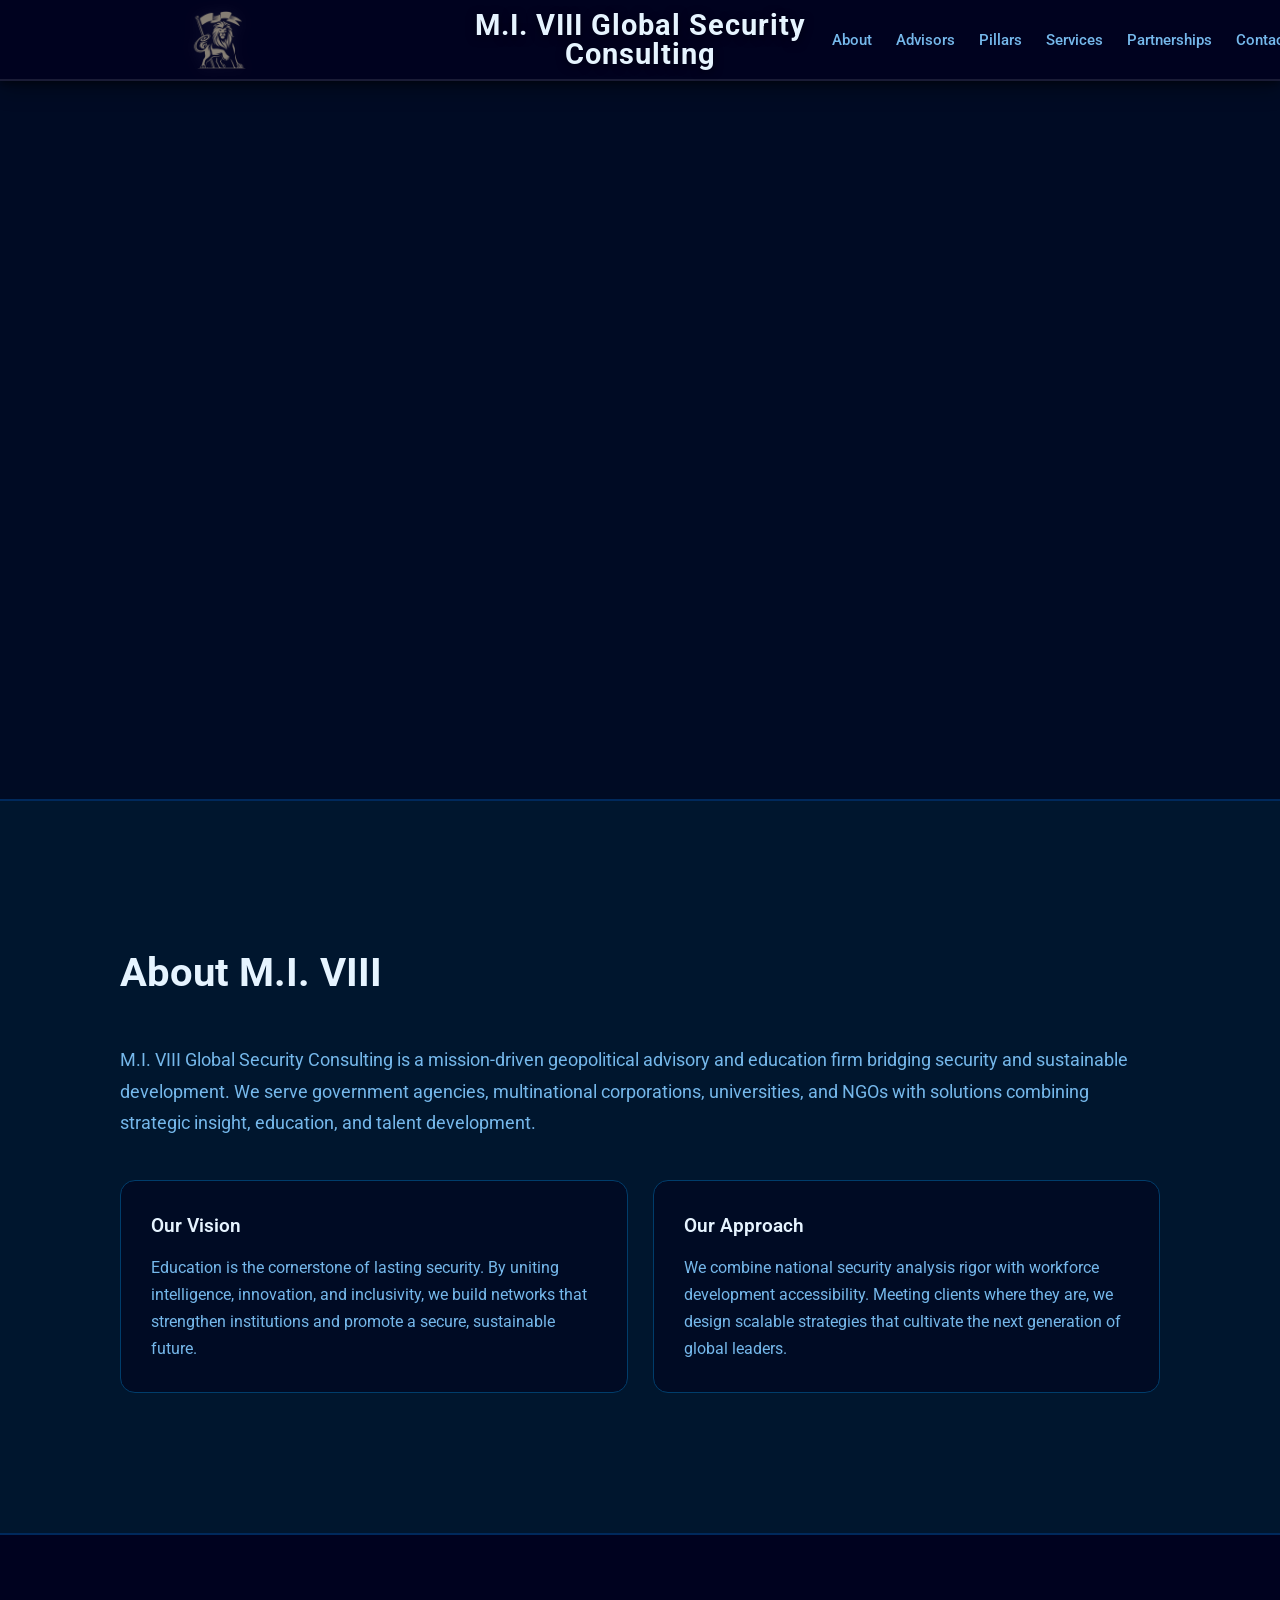
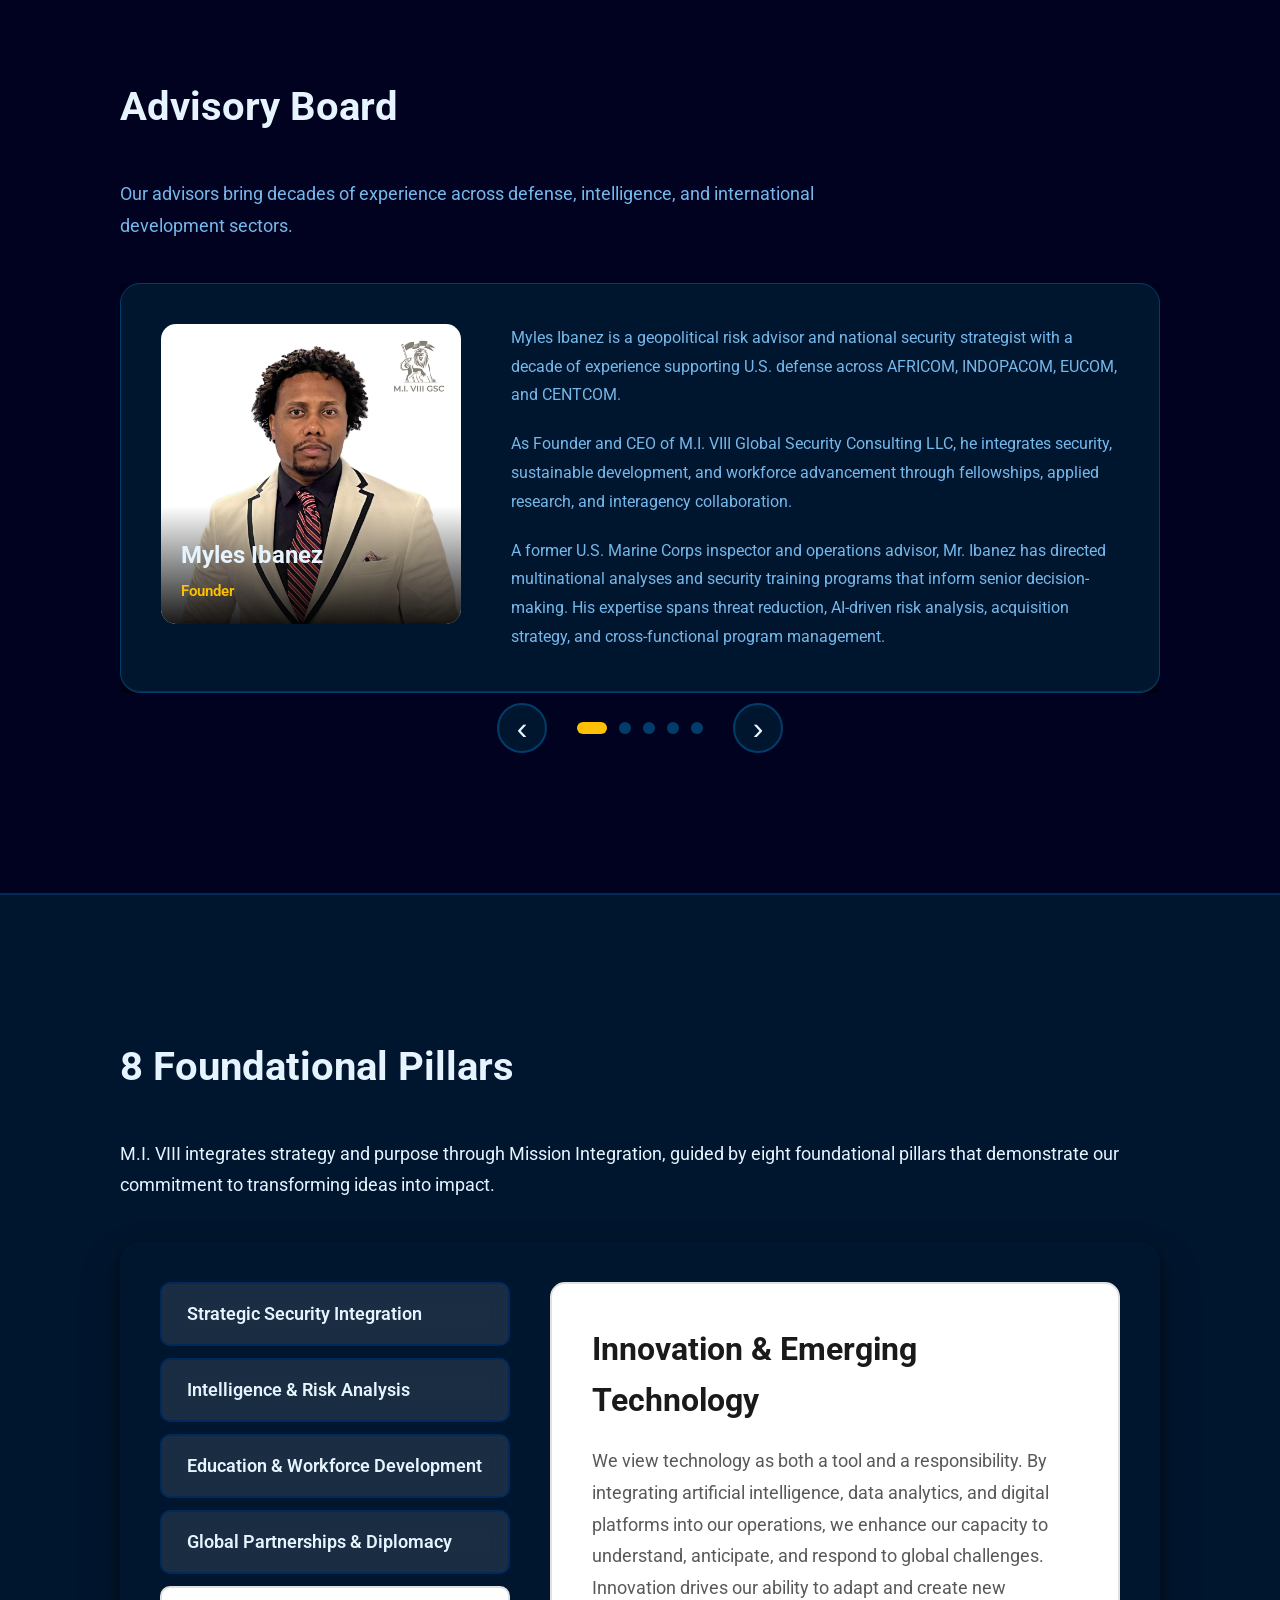
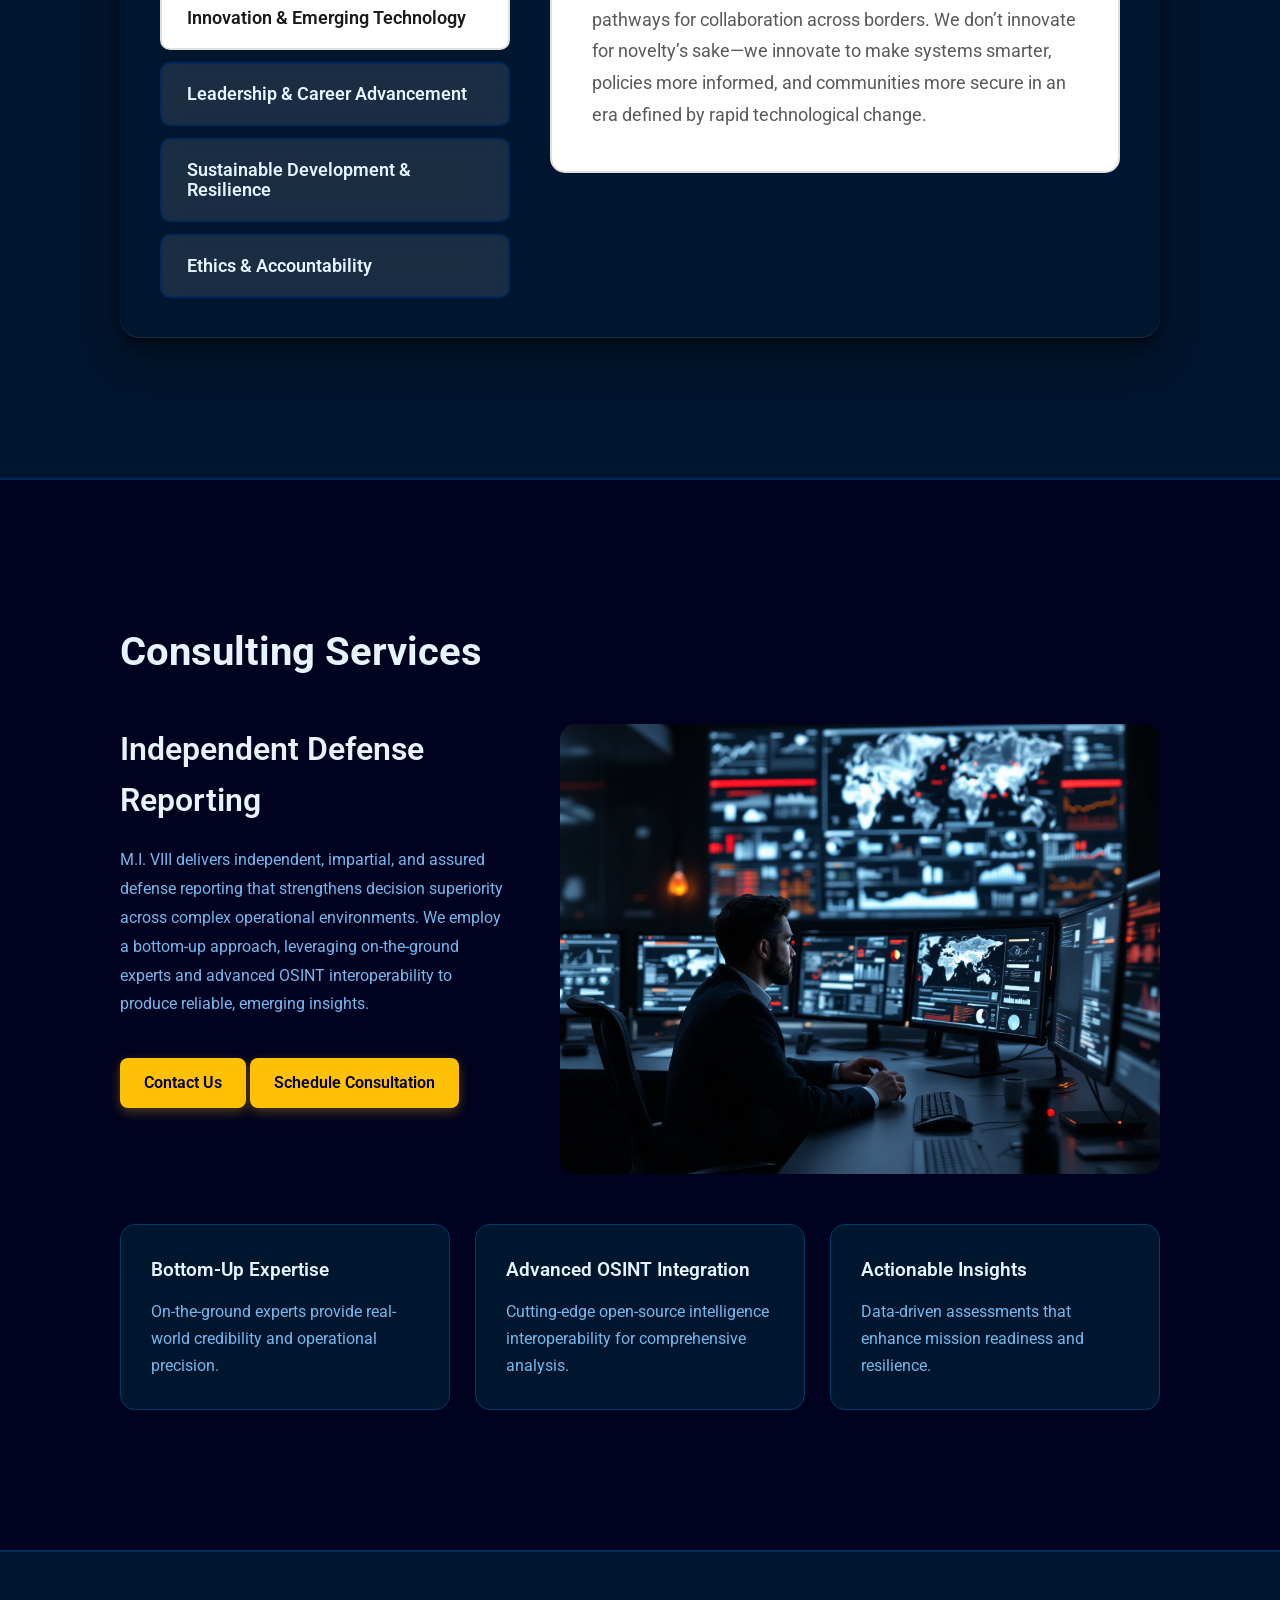
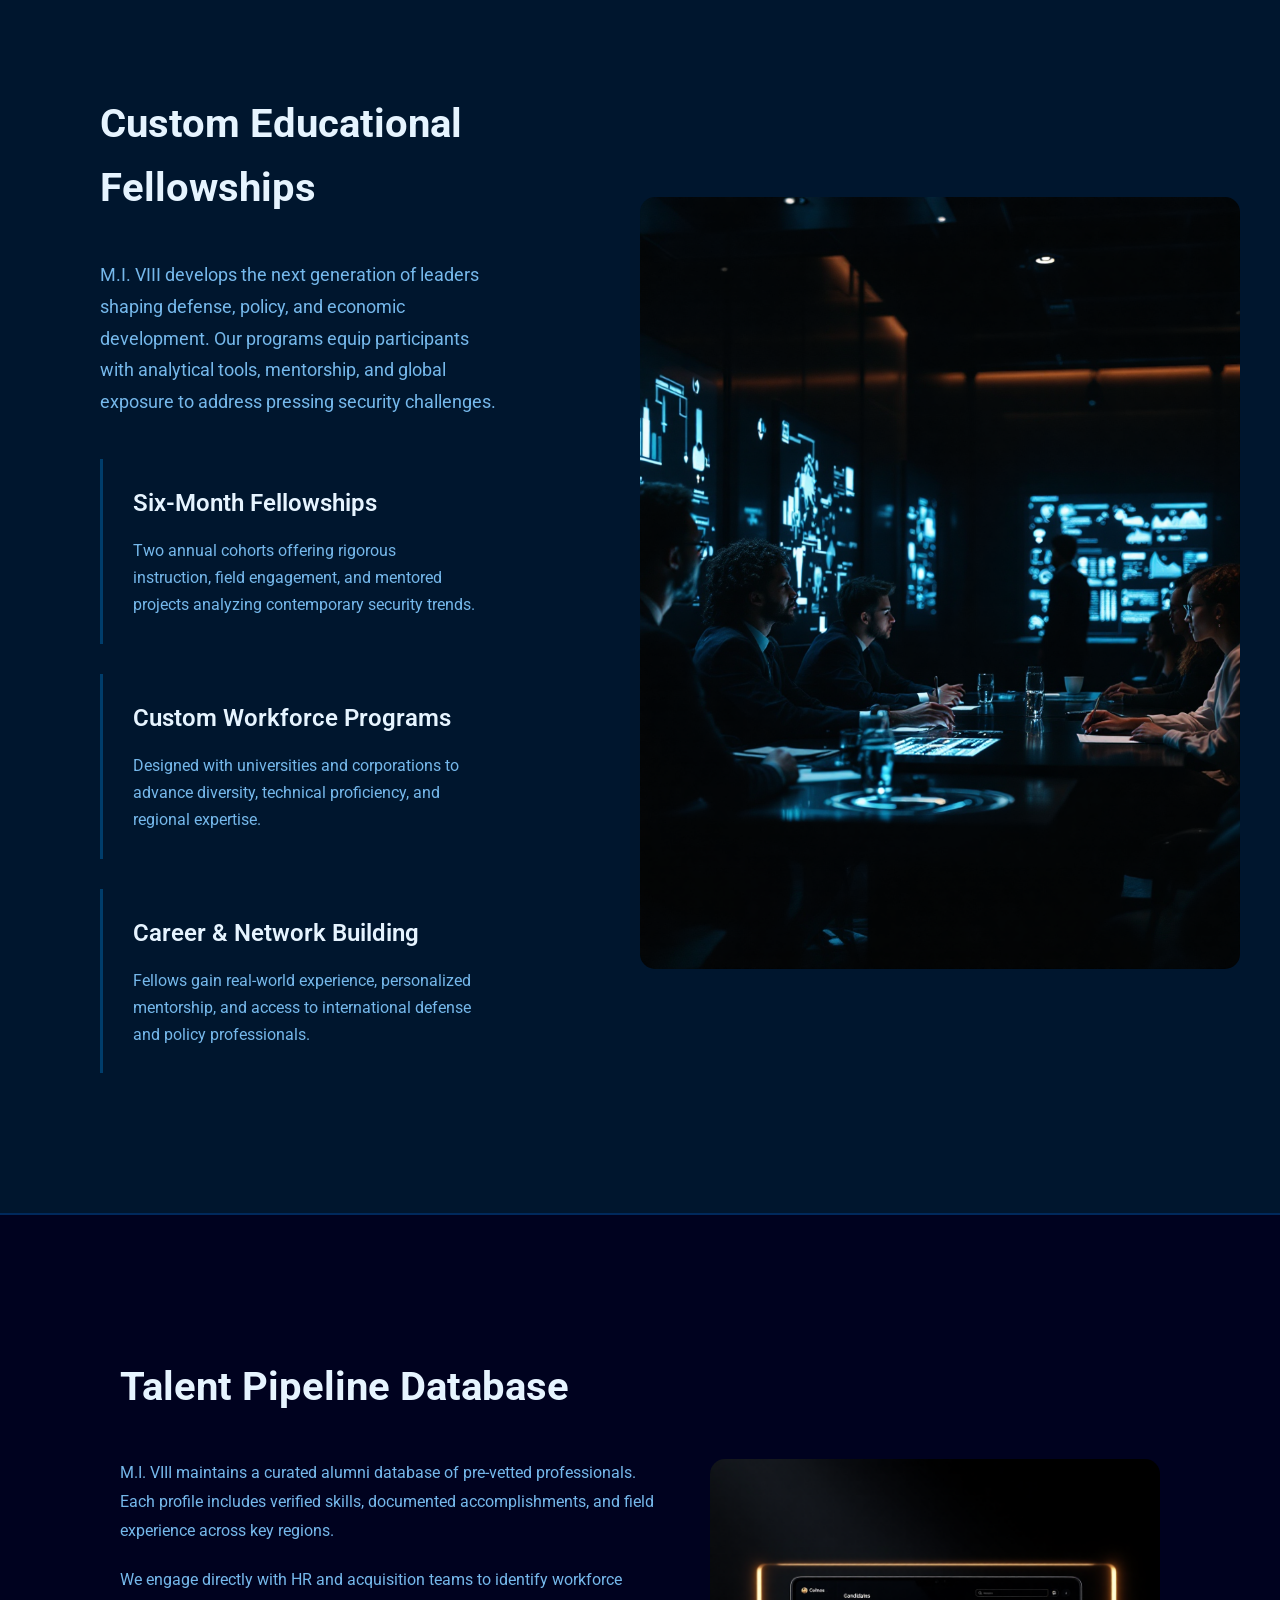
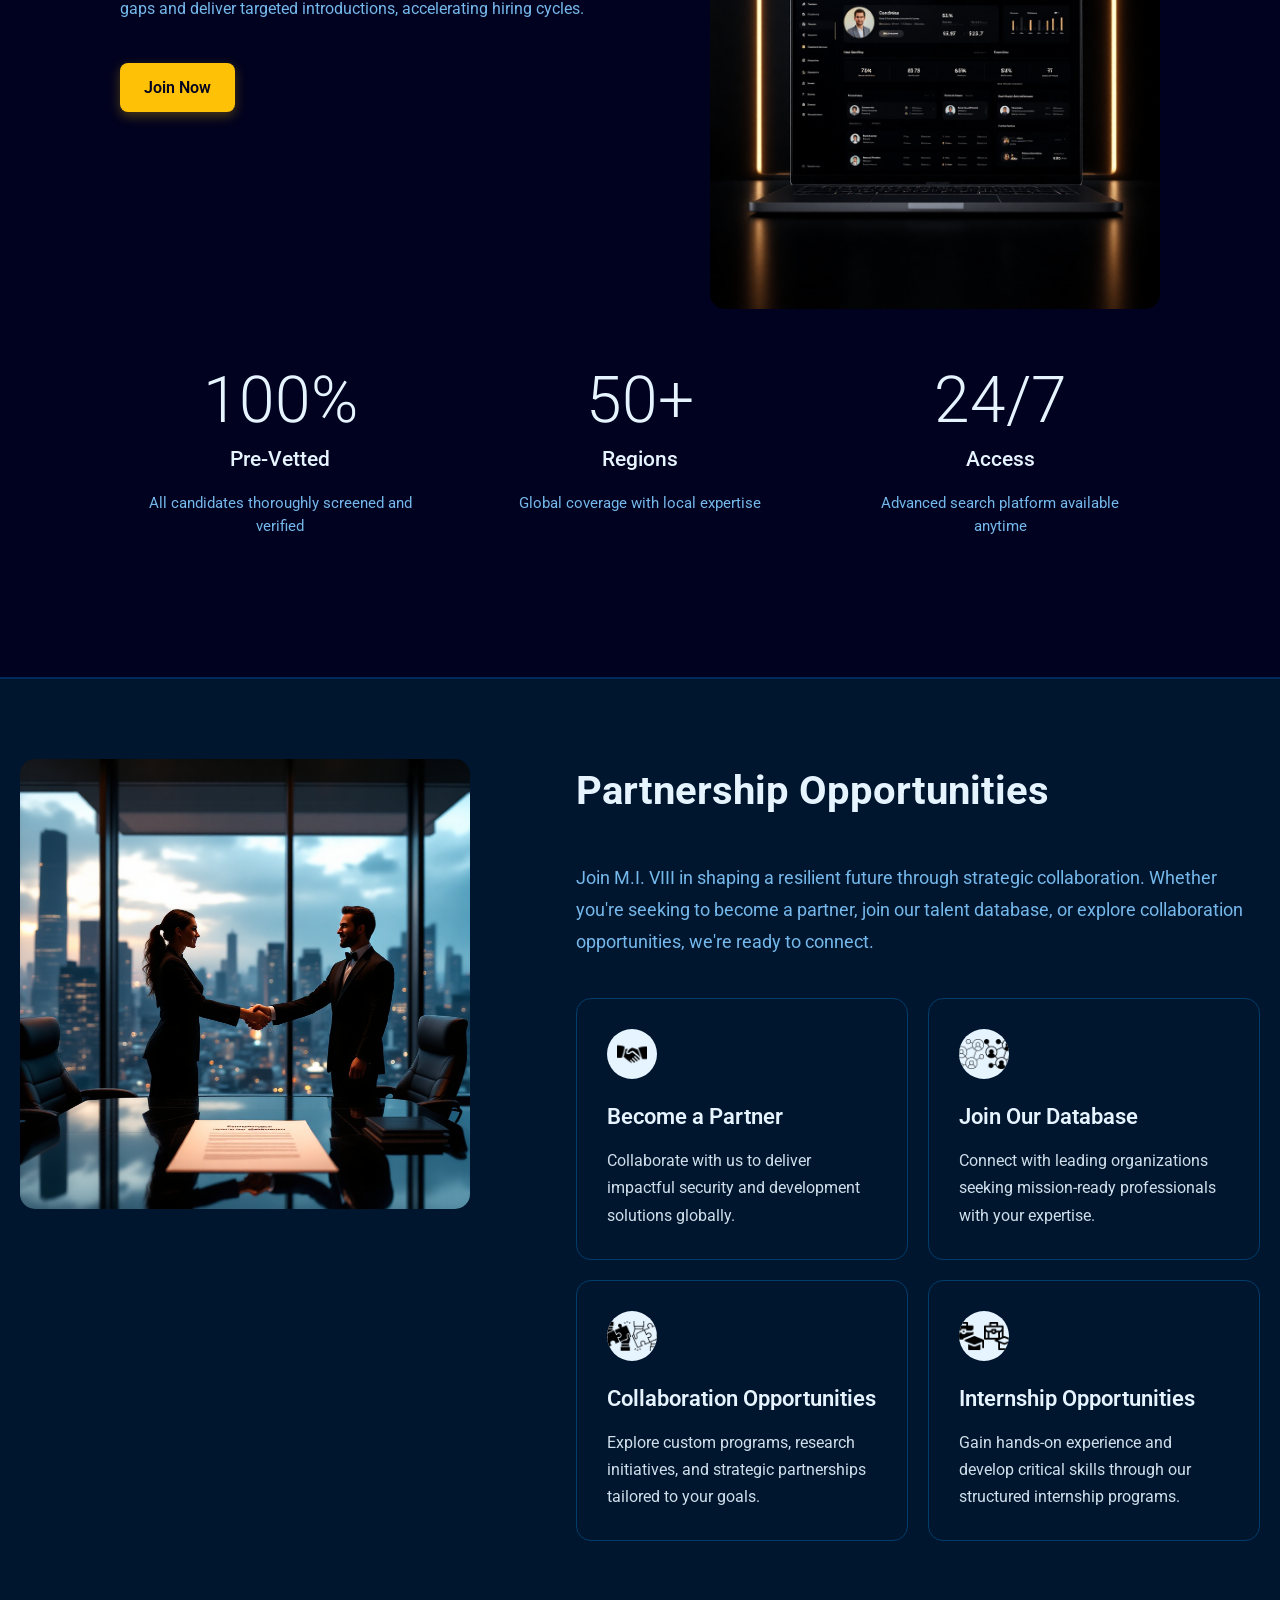
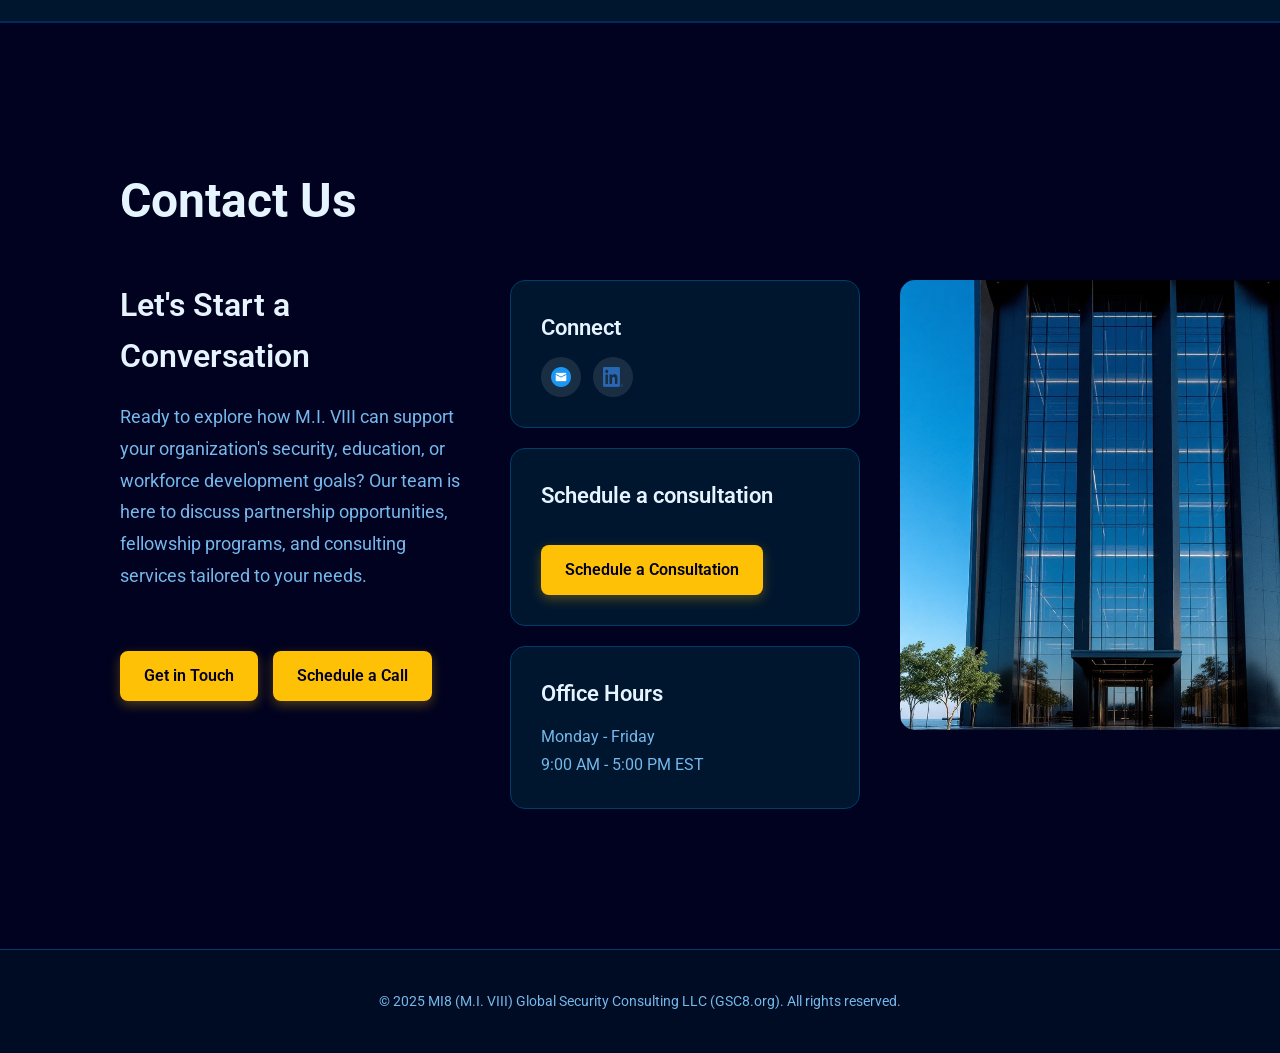
==== commit 45e3d321: "SEO optimizations for MI8/GSC8 branding" ====
--- a/index.html
+++ b/index.html
@@ -14,8 +14,8 @@
     </script>
     
     <!-- SEO Meta Tags -->
-    <meta name="description" content="MI8 Global Security Consulting bridges security and sustainable development through geopolitical advisory, education, and strategic talent development. Serving government agencies, NGOs, and multinational corporations worldwide." />
-    <meta name="keywords" content="global security consulting, geopolitical advisory, international education, sustainable development, national security, defense consulting, workforce development, security fellowships, peace education" />
+    <meta name="description" content="MI8 Global Security Consulting (GSC8) bridges security and sustainable development through geopolitical advisory, education, and strategic talent development. Serving government agencies, NGOs, and multinational corporations worldwide." />
+    <meta name="keywords" content="MI8, GSC8, mi8 security, mi8 consulting, gsc8 consulting, M.I. VIII, global security consulting, geopolitical advisory, international education, sustainable development, national security, defense consulting, workforce development, security fellowships, peace education" />
     <meta name="author" content="MI8 Global Security Consulting" />
     <meta name="robots" content="index, follow" />
     
@@ -33,11 +33,19 @@
     <meta name="twitter:image" content="https://www.gsc8.org/resources/wordpress_transparent.png" />
     
     <!-- Structured Data (Schema.org) -->
+    <!-- Add to your existing Schema.org script -->
     <script type="application/ld+json">
     {
       "@context": "https://schema.org",
       "@type": "ProfessionalService",
       "name": "MI8 Global Security Consulting",
+      "alternateName": [
+        "M.I. VIII Global Security Consulting",
+        "GSC8",
+        "MI VIII",
+        "MI8",
+        "M.I.VIII"
+      ],
       "description": "Mission-driven geopolitical advisory and education firm bridging security and sustainable development",
       "url": "https://www.gsc8.org",
       "logo": "https://www.gsc8.org/resources/wordpress_transparent.png",
@@ -60,7 +68,7 @@
     }
     </script>
     
-    <title>MI8 Global Security Consulting</title>
+    <title>MI8 (GSC8) Global Security Consulting | Geopolitical Advisory & Defense Education</title>
     <link rel="stylesheet" href="css/index.css" />
     <link rel="icon" href="resources/favicon.png" type="image/png" />
     <link rel="preconnect" href="https://fonts.googleapis.com" />
@@ -69,7 +77,7 @@
   </head>
   <body>
     <header class="main_header">
-      <img src="resources/wordpress_transparent.png" alt="MI8 Logo" class="site_logo"/>
+      <img src="resources/wordpress_transparent.png" alt="MI8 (M.I. VIII) Global Security Consulting Logo - GSC8" class="site_logo"/>
       <h1 class="site_title">M.I. VIII Global Security Consulting</h1>
       <nav class="header_nav">
         <div class="brand">
@@ -633,7 +641,7 @@
     </main>
 
     <footer class="site_footer">
-      &copy; 2025 MI8 Global Security Consulting LLC. All rights reserved.
+      &copy; 2025 MI8 (M.I. VIII) Global Security Consulting LLC (GSC8.org). All rights reserved.
     </footer>
 
     <script src="js/main.js"></script>
